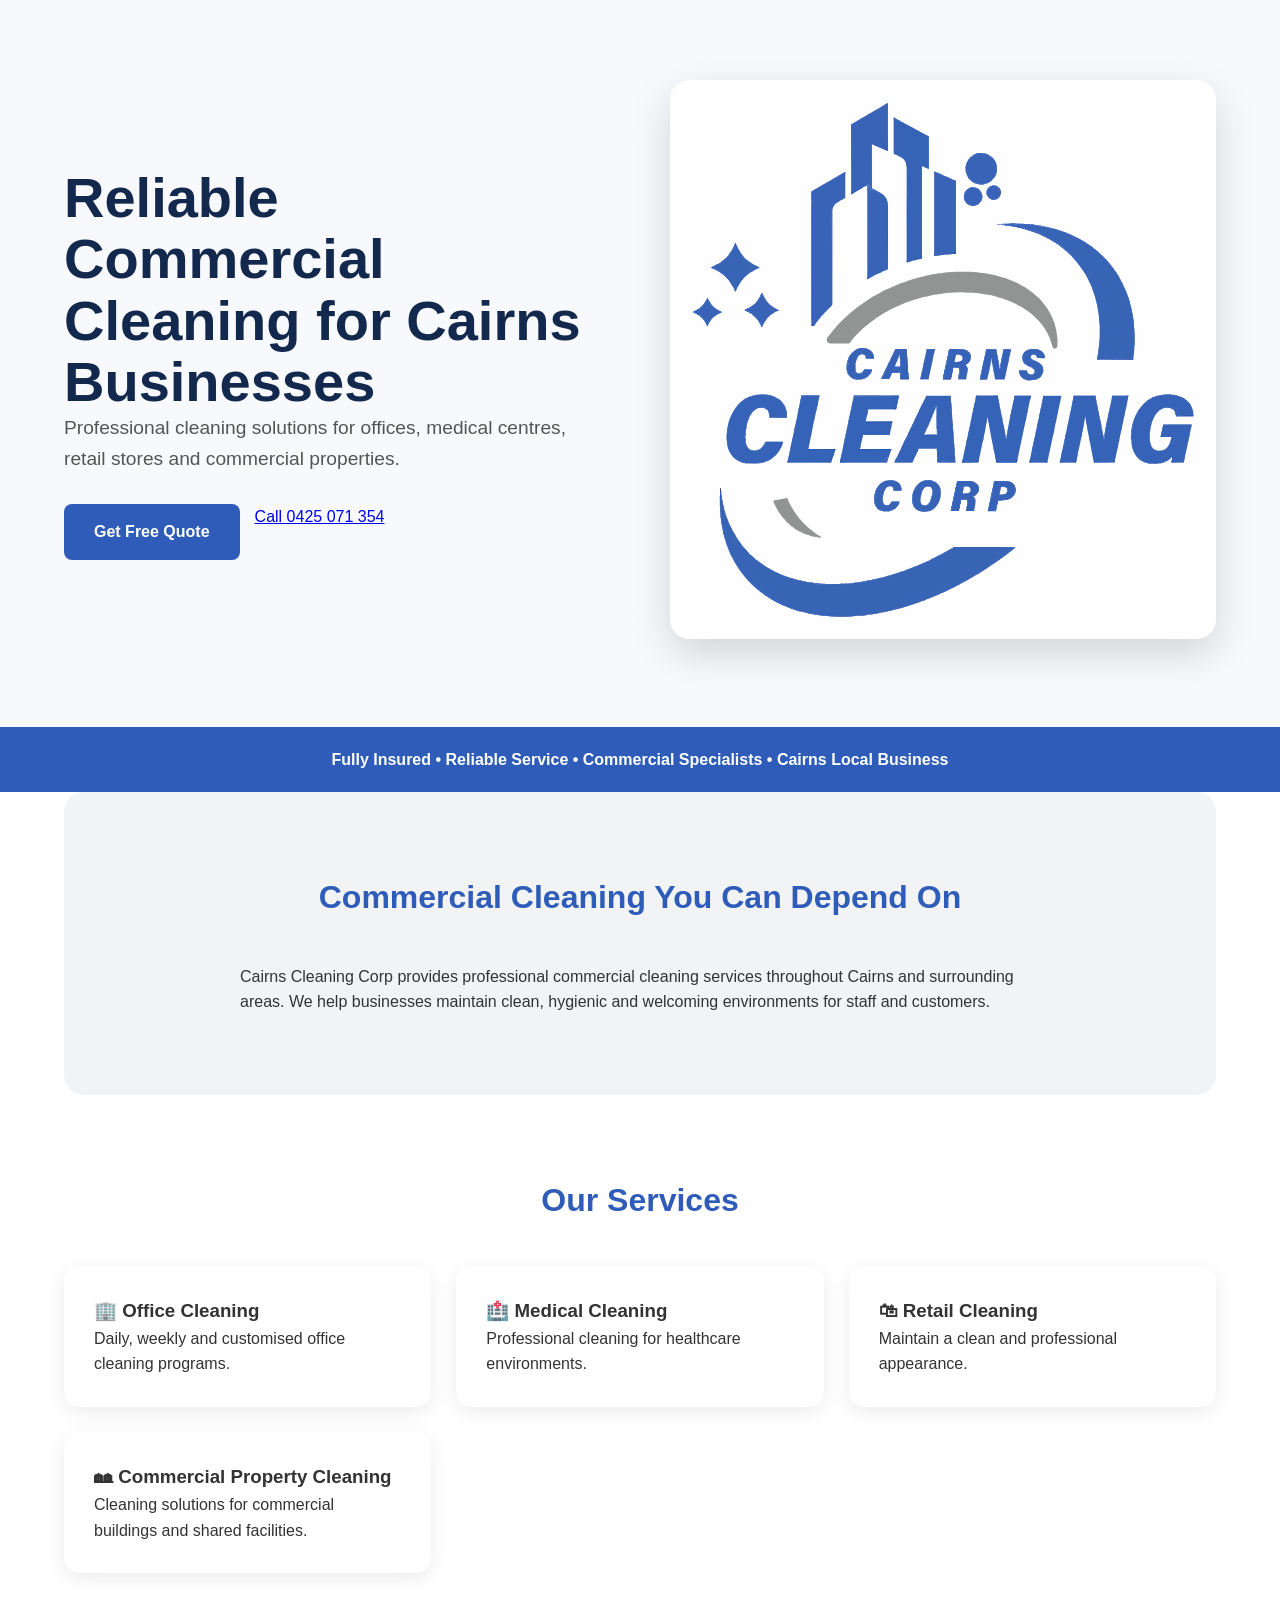
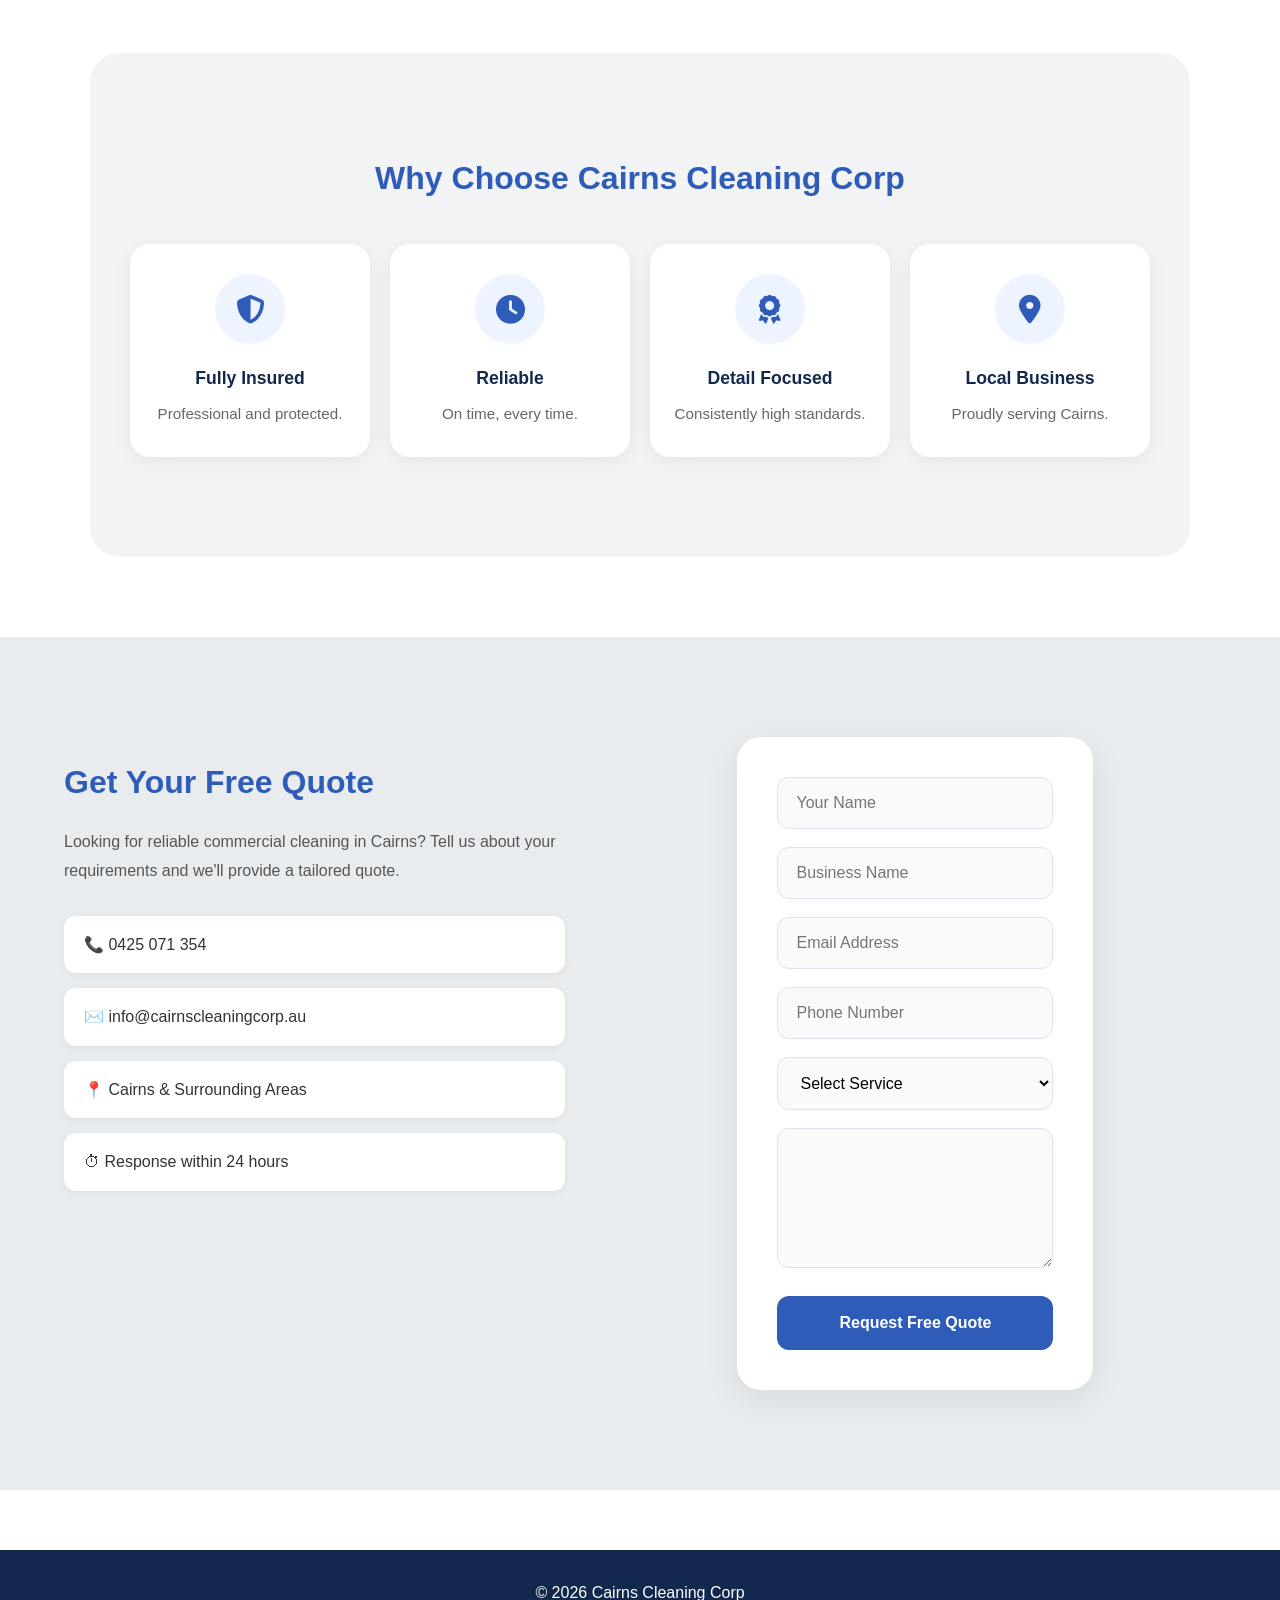
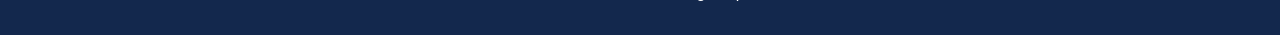
==== index.html @ dea1ae5d "Refactor hero section content and button classes Updated hero section text and button styles." ====
<!DOCTYPE html>
<html lang="en">
<head>
<meta charset="UTF-8">
<meta name="viewport" content="width=device-width, initial-scale=1.0">
<title>Cairns Cleaning Corp | Commercial Cleaning Cairns</title>
<meta name="description" content="Professional commercial cleaning services in Cairns and surrounding areas. Office cleaning, medical cleaning, retail cleaning and more.">
<link rel="stylesheet"
href="https://cdnjs.cloudflare.com/ajax/libs/font-awesome/6.5.2/css/all.min.css">
<link rel="stylesheet" href="css/style.css">
<a href="tel:0425071354" class="call-button">
📞 Call Now
</a>
</head>
<body>
<header>
<section class="hero">

    <div class="container hero-content">

        <div class="hero-text">

            <h1>
                Reliable Commercial Cleaning
                for Cairns Businesses
            </h1>

            <p>
                Professional cleaning solutions for offices,
                medical centres, retail stores and commercial properties.
            </p>

            <div class="hero-buttons">

                <a href="#quote" class="btn">
                    Get Free Quote
                </a>

                <a href="tel:0425071354" class="btn-secondary">
                    Call 0425 071 354
                </a>

            </div>

        </div>

        <div class="hero-image">
            <img src="images/logo.svg"
                 alt="Commercial Cleaning">
        </div>

    </div>
</section>

<section class="trust-bar">
    <div class="container">
        Fully Insured • Reliable Service • Commercial Specialists • Cairns Local Business
    </div>
</section>

<section id="about" class="container">
    <h2>Commercial Cleaning You Can Depend On</h2>

    <p>
        Cairns Cleaning Corp provides professional commercial cleaning
        services throughout Cairns and surrounding areas.
        We help businesses maintain clean, hygienic and welcoming
        environments for staff and customers.
    </p>
</section>

<section id="services" class="container">

    <h2>Our Services</h2>

    <div class="grid">

        <div class="card">
            <h3>🏢 Office Cleaning</h3>
            <p>Daily, weekly and customised office cleaning programs.</p>
        </div>

        <div class="card">
            <h3>🏥 Medical Cleaning</h3>
            <p>Professional cleaning for healthcare environments.</p>
        </div>

        <div class="card">
            <h3>🛍 Retail Cleaning</h3>
            <p>Maintain a clean and professional appearance.</p>
        </div>

        <div class="card">
           <h3>🏘 Commercial Property Cleaning</h3>
            <p>Cleaning solutions for commercial buildings and shared facilities.</p>
        </div>

    </div>

</section>

<section id="why-us" class="container">

    <h2>Why Choose Cairns Cleaning Corp</h2>

    <div class="trust-grid">

        <div class="trust-card">
            <div class="trust-icon">
    <i class="fa-solid fa-shield-halved"></i>
</div>
            <h3>Fully Insured</h3>
            <p>Professional and protected.</p>
        </div>

        <div class="trust-card">
            <div class="trust-icon">
    <i class="fa-solid fa-clock"></i>
</div>
            <h3>Reliable</h3>
            <p>On time, every time.</p>
        </div>

       <div class="trust-card">

    <div class="trust-icon">
        <i class="fa-solid fa-award"></i>
    </div>

    <h3>Detail Focused</h3>

    <p>Consistently high standards.</p>

</div>

        <div class="trust-card">
            <div class="trust-icon">
    <i class="fa-solid fa-location-dot"></i>
</div>
            <h3>Local Business</h3>
            <p>Proudly serving Cairns.</p>
        </div>

    </div>

</section>
    
 <section id="quote">

    <div class="container">

        <div class="quote-wrapper">

            <div class="quote-info">

                <h2>Get Your Free Quote</h2>

                <p>
                    Looking for reliable commercial cleaning in Cairns?
                    Tell us about your requirements and we'll provide a
                    tailored quote.
                </p>

                <div class="contact-item">
                    📞 0425 071 354
                </div>

                <div class="contact-item">
                    ✉️ info@cairnscleaningcorp.au
                </div>

                <div class="contact-item">
                    📍 Cairns & Surrounding Areas
                </div>

                <div class="contact-item">
                    ⏱ Response within 24 hours
                </div>

            </div>

            <form name="quote"
                  method="POST"
                  data-netlify="true">

                <input type="hidden"
                       name="form-name"
                       value="quote">

                <input type="text"
                       name="name"
                       placeholder="Your Name"
                       required>

                <input type="text"
                       name="business"
                       placeholder="Business Name">

                <input type="email"
                       name="email"
                       placeholder="Email Address"
                       required>

                <input type="tel"
                       name="phone"
                       placeholder="Phone Number">

                <select name="service">
                    <option>Select Service</option>
                    <option>Office Cleaning</option>
                    <option>Medical Centre Cleaning</option>
                    <option>Retail Cleaning</option>
                    <option>Commercial Property Cleaning</option>
                </select>

                <textarea
                    name="message"
                    placeholder="Tell us about your cleaning requirements">
                </textarea>

                <button type="submit">
                    Request Free Quote
                </button>

            </form>

        </div>

    </div>

</section>

<footer>
<p>© 2026 Cairns Cleaning Corp</p>
</footer>
<script src="js/main.js"></script>
</body>
</html>
---- css/style.css ----
*{
    margin:0;
    padding:0;
    box-sizing:border-box;
}

body{
    font-family: Arial, Helvetica, sans-serif;
    line-height:1.6;
    color:#333;
    background:#f7f9fc;
}

.container{
    width:90%;
    max-width:1200px;
    margin:auto;
}

header{
    background:#ffffff;
    box-shadow:0 2px 15px rgba(0,0,0,0.08);
    position:sticky;
    top:0;
    z-index:1000;
}

.nav{
    display:flex;
    justify-content:space-between;
    align-items:center;
    padding:15px 0;
}

.logo{
    display:flex;
    align-items:center;
    gap:15px;
}

.logo img{
    height:100px;
    width:auto;
}


.logo span{
    font-size:1.4rem;
    font-weight:700;
    color:#13284d;
}

nav a{
    text-decoration:none;
    color:#333;
    margin-left:25px;
    font-weight:600;
    transition:.3s;
}

nav a:hover{
    color:#2E5CB8;
}

.hero{
    background:#f7f9fc;
    padding:80px 0;
}


.hero h1{
    font-size:4rem;
    font-weight:800;
    line-height:1.1;
}


.hero p{
    font-size:1.2rem;
    max-width:700px;
    margin:auto;
    margin-bottom:30px;
}

.btn{
    display:inline-block;
    background:#2E5CB8;
    color:white;
    padding:15px 30px;
    border-radius:8px;
    text-decoration:none;
    font-weight:700;
    transition:.3s;
}

.btn:hover{
    transform:translateY(-2px);
}

section{
    padding:80px 0;
}

h2{
    text-align:center;
    margin-bottom:40px;
    color:#2E5CB8;
    font-size:2rem;
}

.grid{
    display:grid;
    grid-template-columns:repeat(auto-fit,minmax(280px,1fr));
    gap:25px;
}

.card{
    background:white;
    padding:30px;
    border-radius:15px;
    box-shadow:0 5px 20px rgba(0,0,0,.08);
    transition:.3s;
}

.card:hover{
    transform:translateY(-5px);
}

#about{
    background:#f1f3f5;
    padding:80px 40px;
    border-radius:20px;

}

#about p{
    max-width:800px;
    margin:auto;
}

form{
    background:white;
    max-width:800px;
    margin:0 auto;
    padding:50px;
    border-radius:24px;
    box-shadow:
    0 10px 30px rgba(0,0,0,.08),
    0 1px 3px rgba(0,0,0,.05);

    display:grid;
    gap:18px;
}
input,
select,
textarea{
    width:100%;
    padding:16px 18px;
    border:1px solid #dce3ea;
    border-radius:12px;
    background:#fafafa;
    font-size:16px;
    transition:.25s ease;
}

input:focus,
select:focus,
textarea:focus{
    outline:none;
    border-color:#2E5CB8;
    background:white;
    box-shadow:0 0 0 4px rgba(46,92,184,.12);
}

textarea{
    min-height:140px;
}

button{
    background:#2E5CB8;
    color:white;
    border:none;
    padding:18px;
    border-radius:12px;
    font-size:16px;
    font-weight:700;
    cursor:pointer;
    transition:.25s ease;
}

button:hover{
    transform:translateY(-2px);
    box-shadow:0 8px 20px rgba(46,92,184,.25);
}


#contact{
    text-align:center;
}

footer{
    background:#13284d;
    color:white;
    text-align:center;
    padding:30px;
    margin-top:60px;
}

.call-button{
    position:fixed;
    right:25px;
    bottom:25px;
    background:#2E5CB8;
    color:white;
    text-decoration:none;
    padding:16px 22px;
    border-radius:50px;
    font-weight:bold;
    box-shadow:0 5px 15px rgba(0,0,0,.25);
}

@media(max-width:768px){

.hero h1{
    font-size:2.2rem;
}

nav{
    display:none;
}

.logo img{
    height:65px;
}
}

.hero-content{
    display:grid;
    grid-template-columns:1fr 1fr;
    gap:60px;
    align-items:center;
}

.hero{
    background:#f7f9fc;
    padding:80px 0;
}

.hero h1{
    color:#13284d;
    font-size:3.5rem;
    line-height:1.1;
}

.hero p{
    color:#555;
}

.hero-buttons{
    display:flex;
    gap:15px;
    flex-wrap:wrap;
}

.secondary-btn{
    background:white;
    color:#2E5CB8;
    border:2px solid #2E5CB8;
}

.hero-image img{
    width:100%;
    border-radius:20px;
    box-shadow:0 15px 40px rgba(0,0,0,.15);
}

.trust-bar{
    background:#2E5CB8;
    color:white;
    text-align:center;
    padding:20px;
    font-weight:700;
}

@media(max-width:768px){

.hero-content{
    grid-template-columns:1fr;
}

.hero h1{
    font-size:2.3rem;
}

.hero{
    text-align:center;
}
    
}
#quote{
    background:#e9ecef;
    padding:100px 20px;
    margin-top:80px;
}

#why-us{
    background:#e9ecef;
    padding:80px 40px;
    border-radius:20px;
}

.quote-subtitle{
    text-align:center;
    max-width:650px;
    margin:0 auto 40px;
    color:#666;
    font-size:1.05rem;
}

#quote{
    background:#e9ecef;
    padding:100px 0;
}

.quote-wrapper{
    display:grid;
    grid-template-columns:1fr 1.2fr;
    gap:50px;
    align-items:start;
}

.quote-info{
    padding-top:20px;
}

.quote-info h2{
    text-align:left;
    margin-bottom:20px;
}

.quote-info p{
    margin-bottom:30px;
    color:#555;
    line-height:1.8;
}

.contact-item{
    background:white;
    padding:16px 20px;
    border-radius:12px;
    margin-bottom:15px;
    box-shadow:0 2px 8px rgba(0,0,0,.05);
}

#quote form{
    background:white;
    padding:40px;
    border-radius:24px;
    box-shadow:0 10px 35px rgba(0,0,0,.08);
}

#quote button{
    margin-top:10px;
}

@media(max-width:768px){

.quote-wrapper{
    grid-template-columns:1fr;
}

.quote-info h2{
    text-align:center;
}

.quote-info{
    text-align:center;
}
}

#why-us .grid{
    display:grid;
    grid-template-columns:repeat(4, 1fr);
    gap:20px;
}
#why-us .card{
    padding:25px 20px;
    text-align:center;
}
@media(max-width:768px){

#why-us .grid{
    grid-template-columns:1fr;
}

}
#why-us{
    max-width:1100px;
    margin:0 auto;
}
.trust-grid{
    display:grid;
    grid-template-columns:repeat(4,1fr);
    gap:20px;
    margin-top:40px;
}

.trust-card{
    background:white;
    border-radius:20px;
    padding:30px 20px;
    text-align:center;

    box-shadow:
    0 4px 20px rgba(0,0,0,.06);

    transition:.25s ease;
}

.trust-card:hover{
    transform:translateY(-5px);
}

.trust-icon{
    font-size:2rem;
    color:#2E5CB8;
    margin-bottom:15px;
}


.trust-card h3{
    color:#13284d;
    margin-bottom:10px;
    font-size:1.1rem;
}

.trust-card p{
    color:#666;
    font-size:.95rem;
}

@media(max-width:768px){

.trust-grid{
    grid-template-columns:1fr 1fr;
}

}

@media(max-width:500px){

.trust-grid{
    grid-template-columns:1fr;
}

}
#why-us{
    background:#f1f3f5;
    padding:100px 40px;
    border-radius:30px;
}
.trust-icon{
    width:70px;
    height:70px;

    margin:0 auto 20px;

    display:flex;
    align-items:center;
    justify-content:center;

    border-radius:50%;

    background:#eef4ff;
    color:#2E5CB8;

    font-size:1.8rem;
}

.fa-check-double{
    font-size:1.6rem;
}
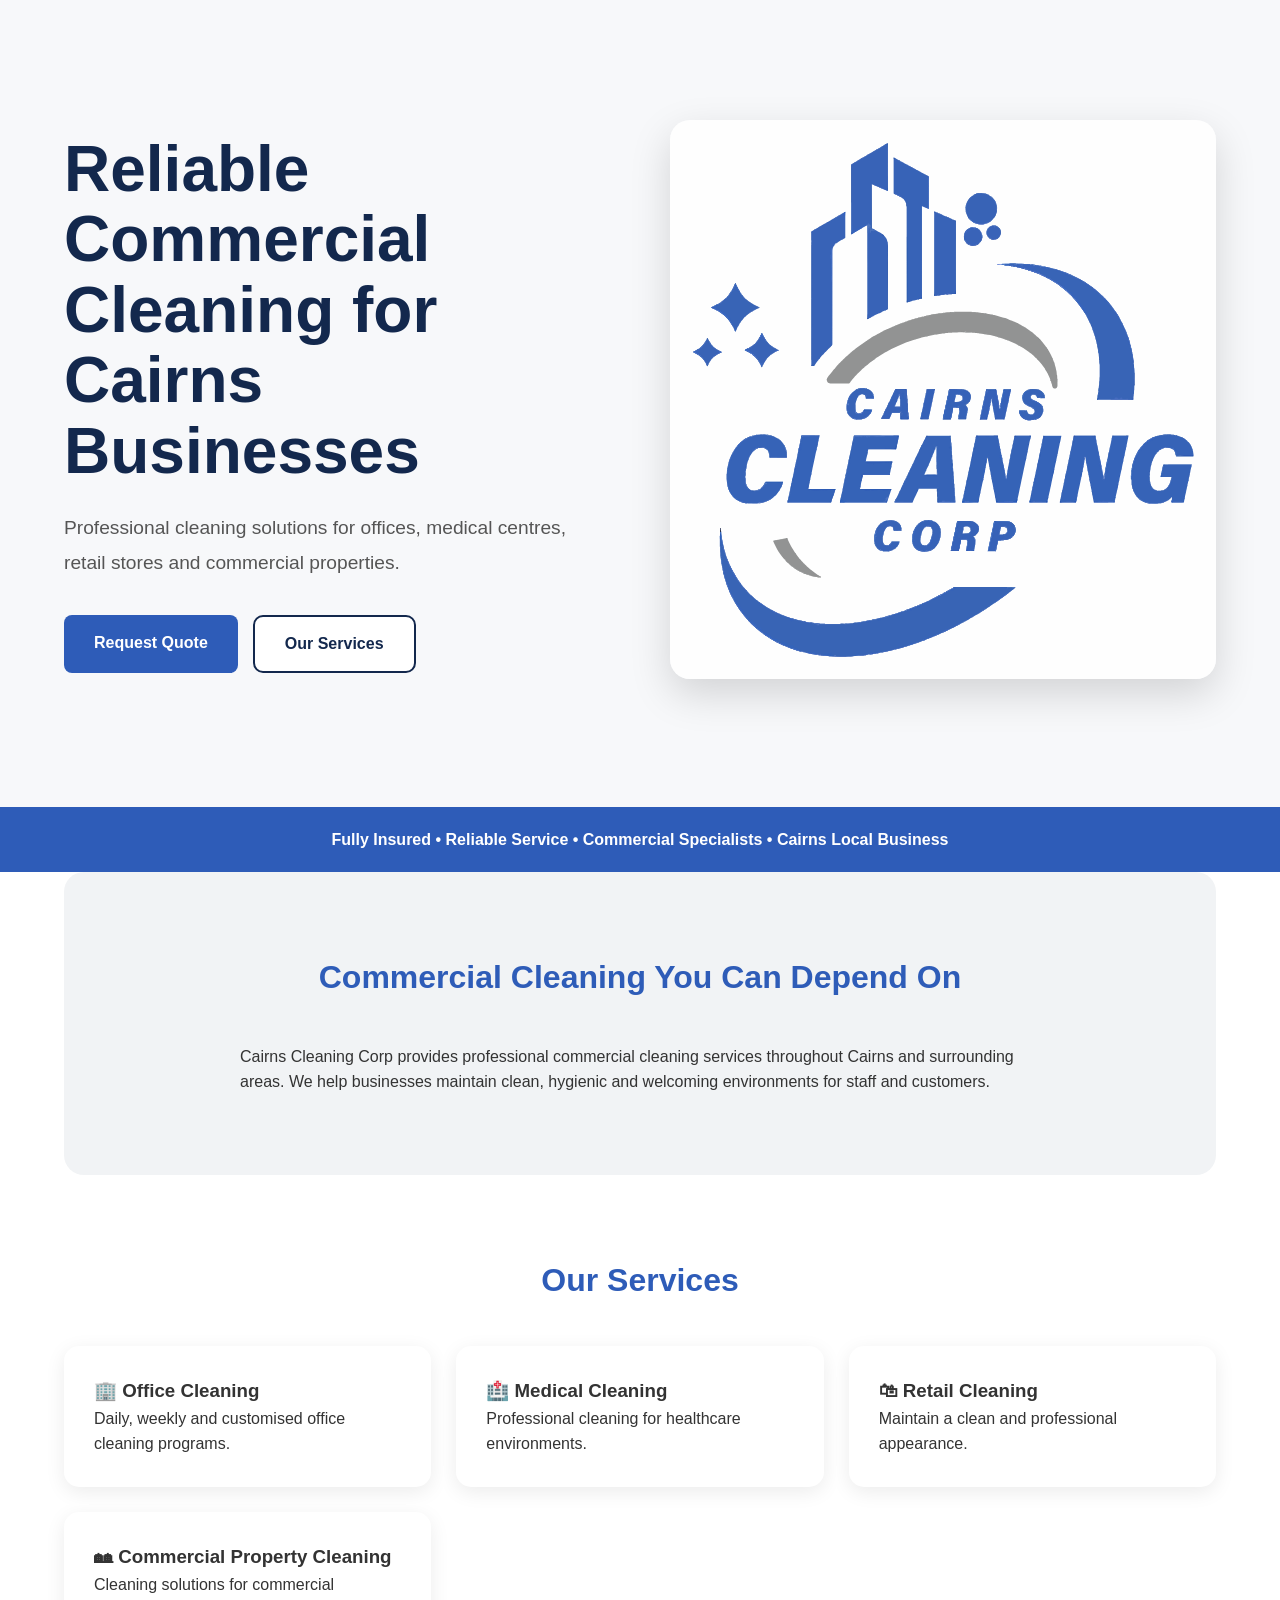
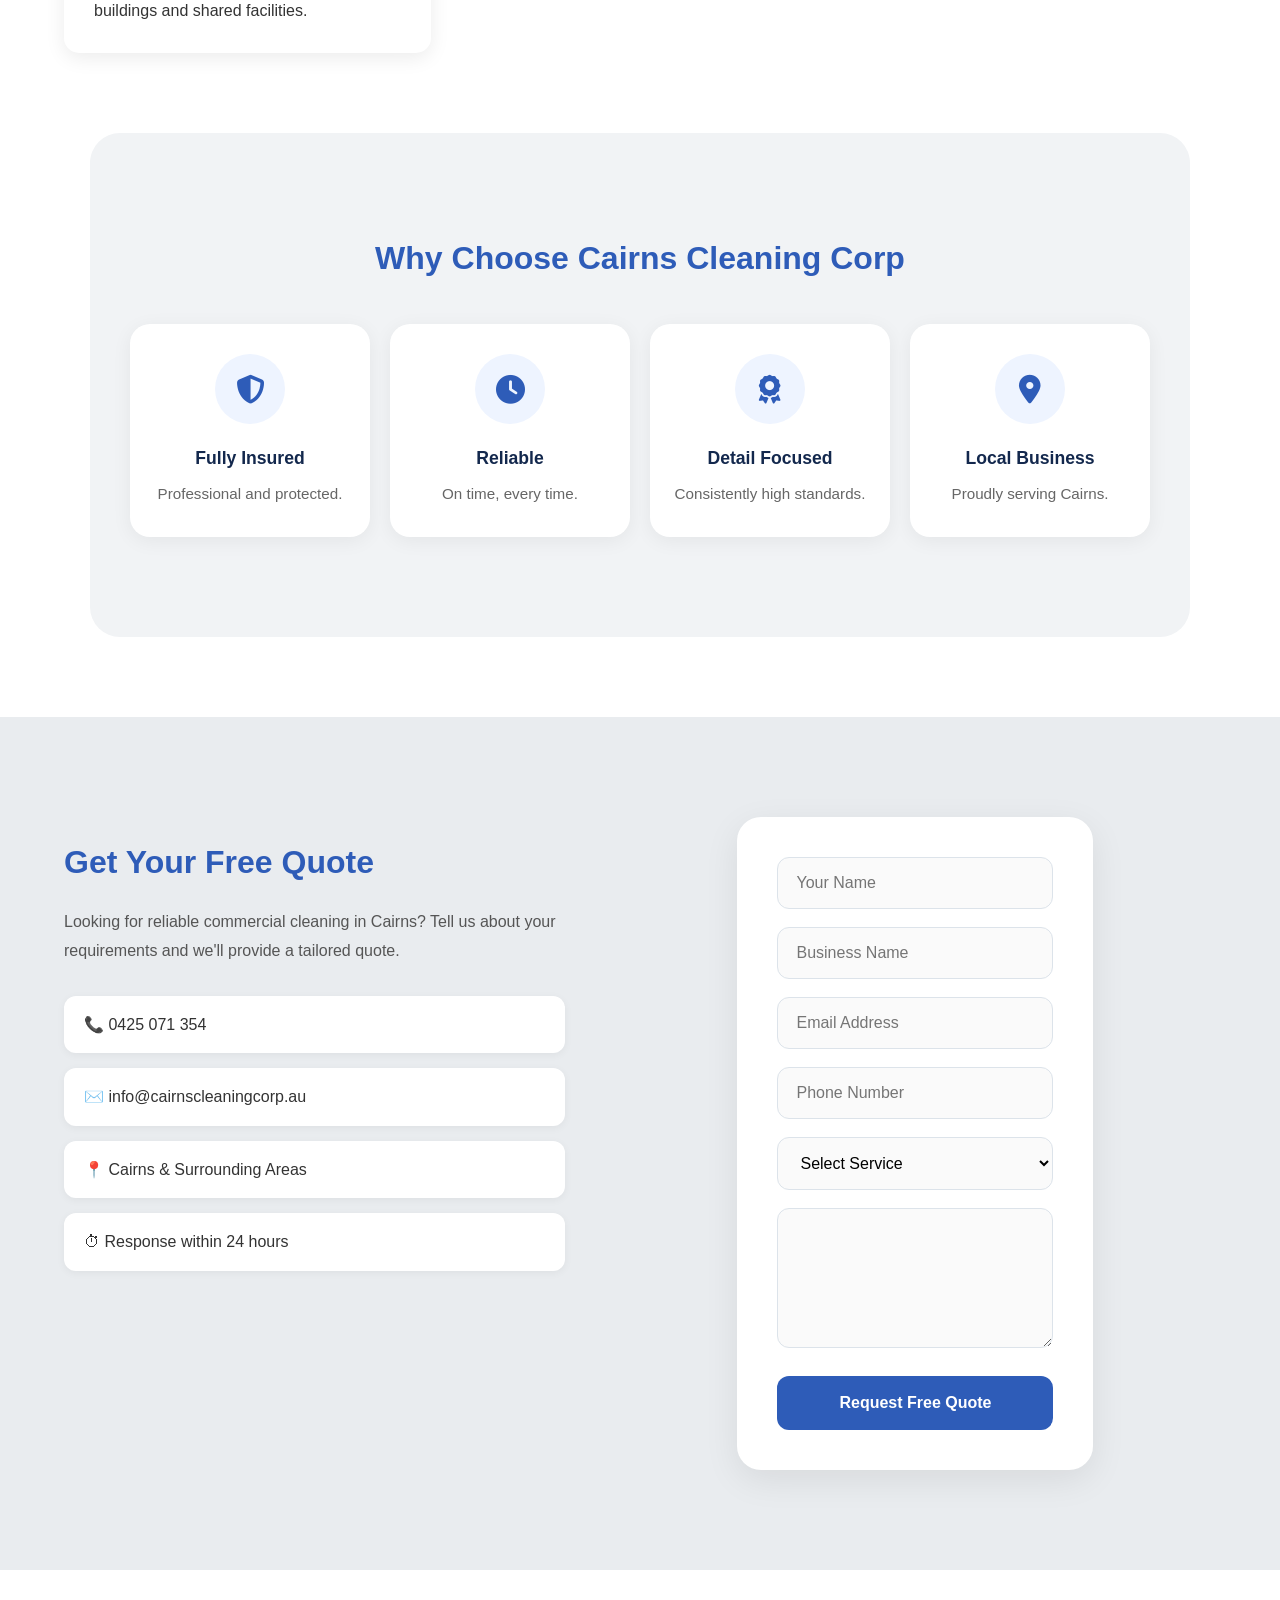
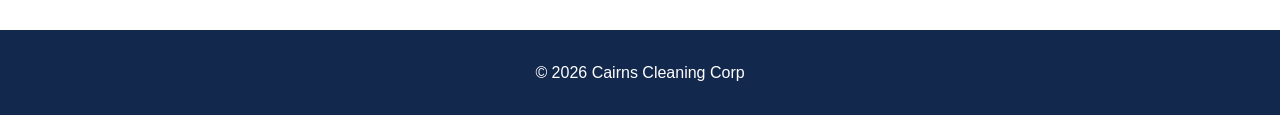
==== commit 77309cc4: "Update button text and links in index.html" ====
--- a/index.html
+++ b/index.html
@@ -33,13 +33,12 @@
             <div class="hero-buttons">
 
                 <a href="#quote" class="btn">
-                    Get Free Quote
-                </a>
-
-                <a href="tel:0425071354" class="btn-secondary">
-                    Call 0425 071 354
-                </a>
-
+    Request Quote
+</a>
+
+<a href="#services" class="btn-secondary">
+    Our Services
+</a>
             </div>
 
         </div>
--- a/css/style.css
+++ b/css/style.css
@@ -480,3 +480,74 @@
 .fa-check-double{
     font-size:1.6rem;
 }
+.hero{
+    background:#f7f8fa;
+    padding:120px 0;
+}
+
+.hero-content{
+    max-width:1200px;
+    margin:auto;
+}
+
+.hero-text{
+    max-width:700px;
+}
+
+.hero h1{
+    font-size:4rem;
+    line-height:1.1;
+    font-weight:800;
+    color:#13284d;
+    margin-bottom:25px;
+}
+
+.hero p{
+    font-size:1.2rem;
+    color:#555;
+    line-height:1.8;
+    margin-bottom:35px;
+}
+
+.hero-buttons{
+    display:flex;
+    gap:15px;
+    flex-wrap:wrap;
+}
+.btn-secondary{
+    background:white;
+    color:#13284d;
+    border:2px solid #13284d;
+
+    padding:14px 30px;
+    border-radius:10px;
+
+    text-decoration:none;
+    font-weight:600;
+
+    transition:.3s;
+}
+
+.btn-secondary:hover{
+    background:#13284d;
+    color:white;
+}
+@media(max-width:768px){
+
+.hero{
+    padding:80px 0;
+}
+
+.hero h1{
+    font-size:2.5rem;
+}
+
+.hero-buttons{
+    flex-direction:column;
+}
+
+.hero-buttons a{
+    text-align:center;
+}
+
+}
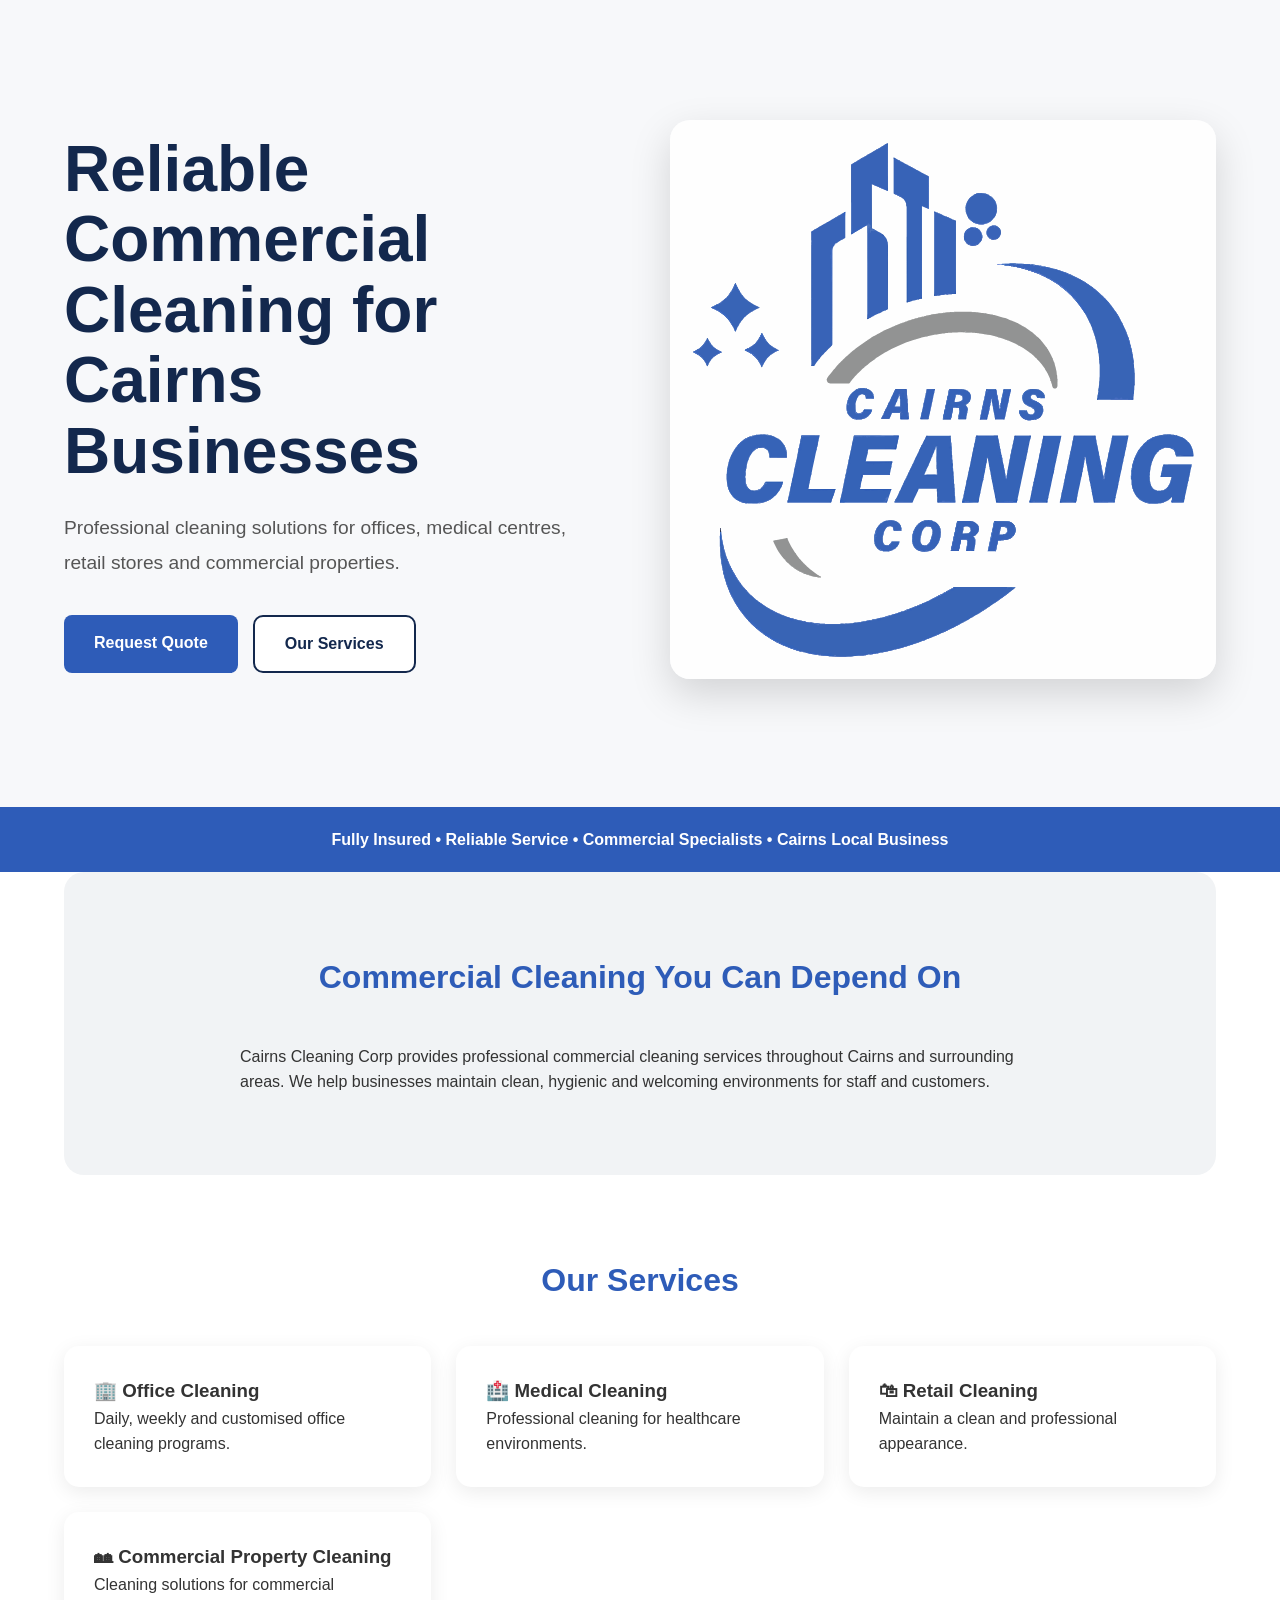
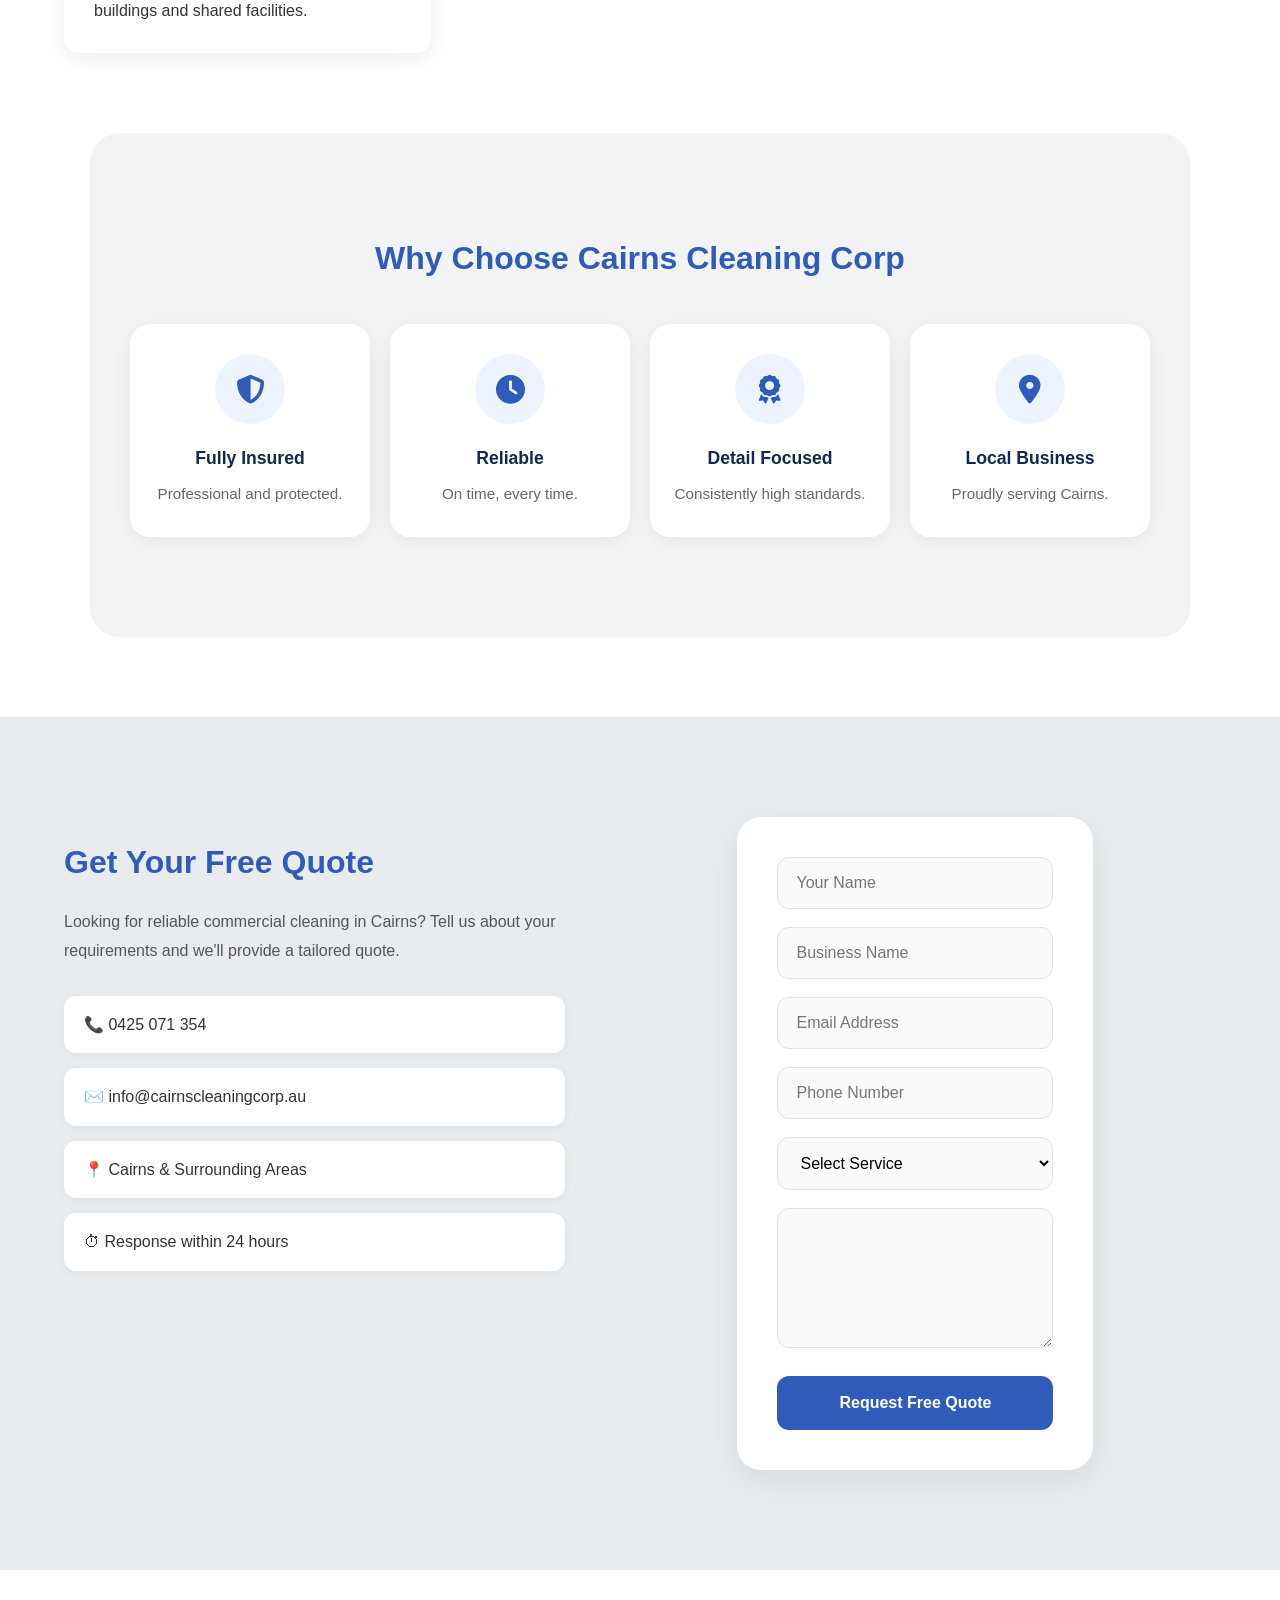
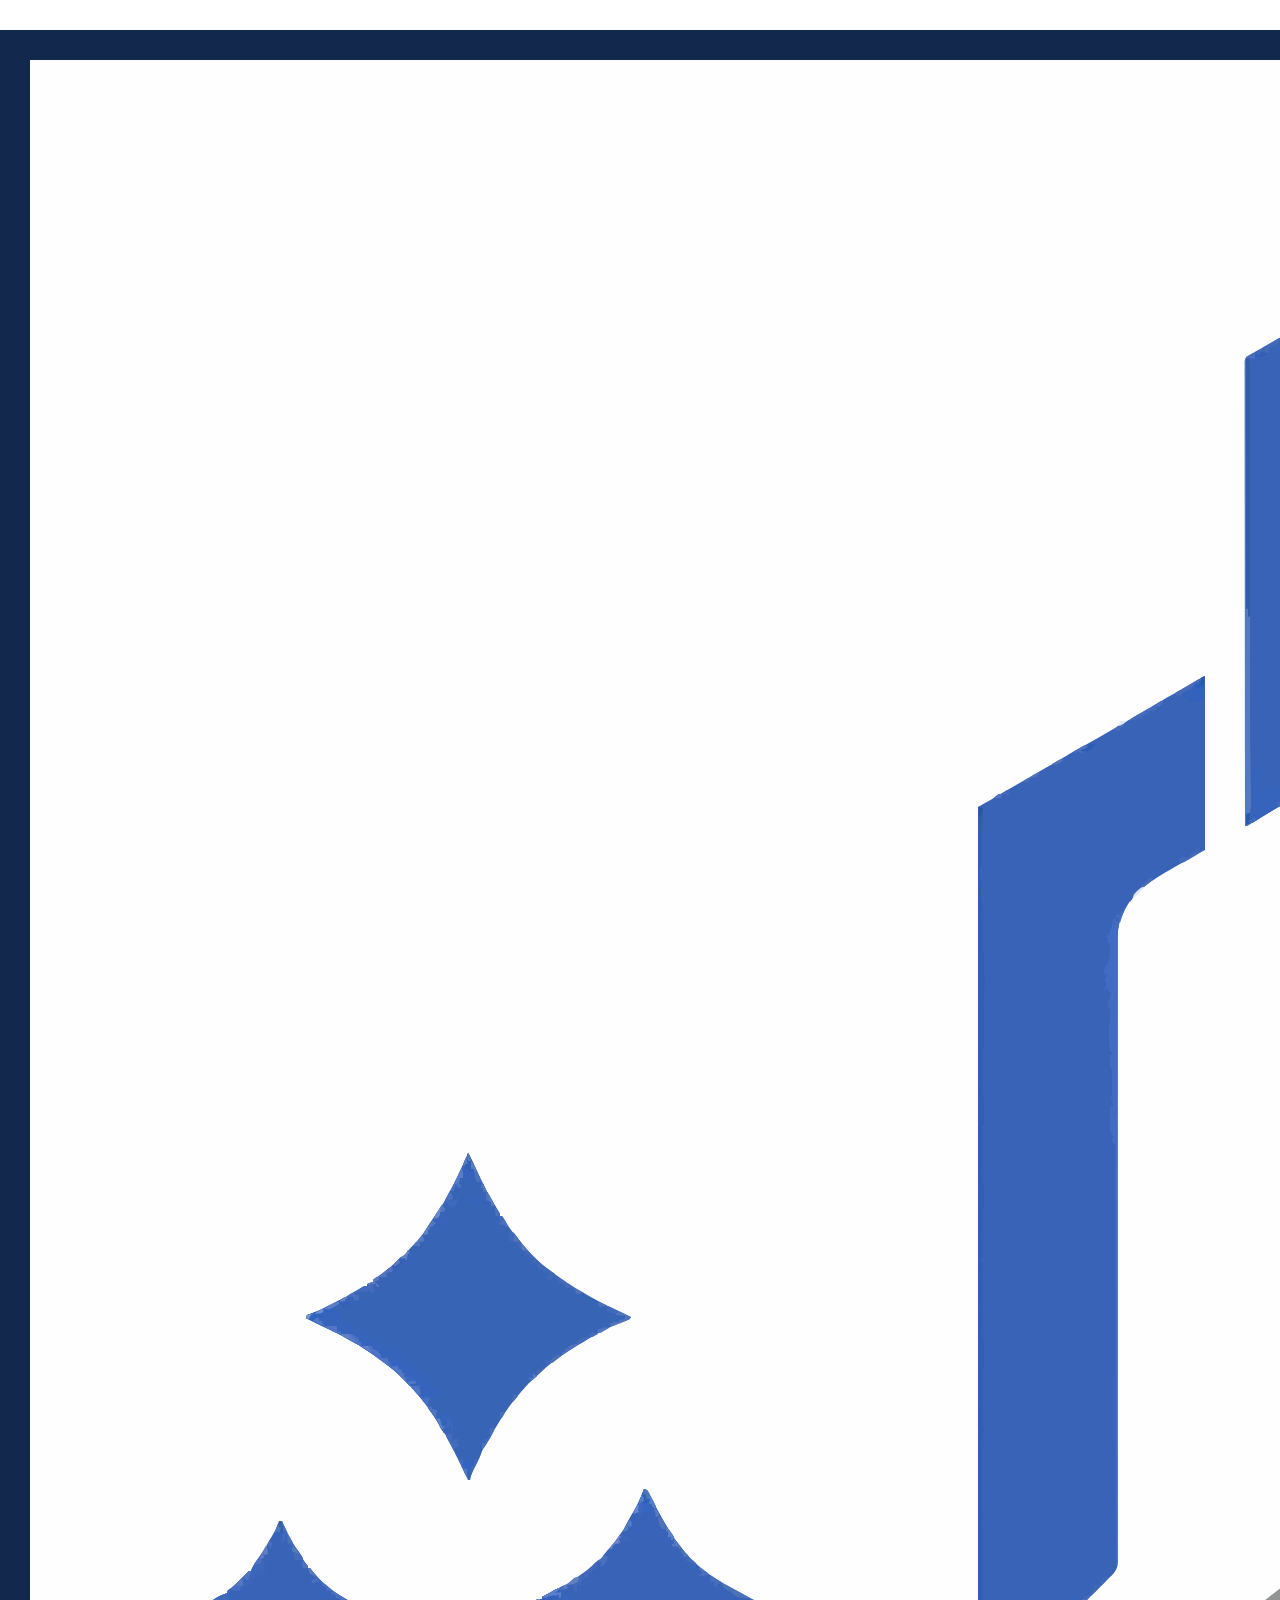
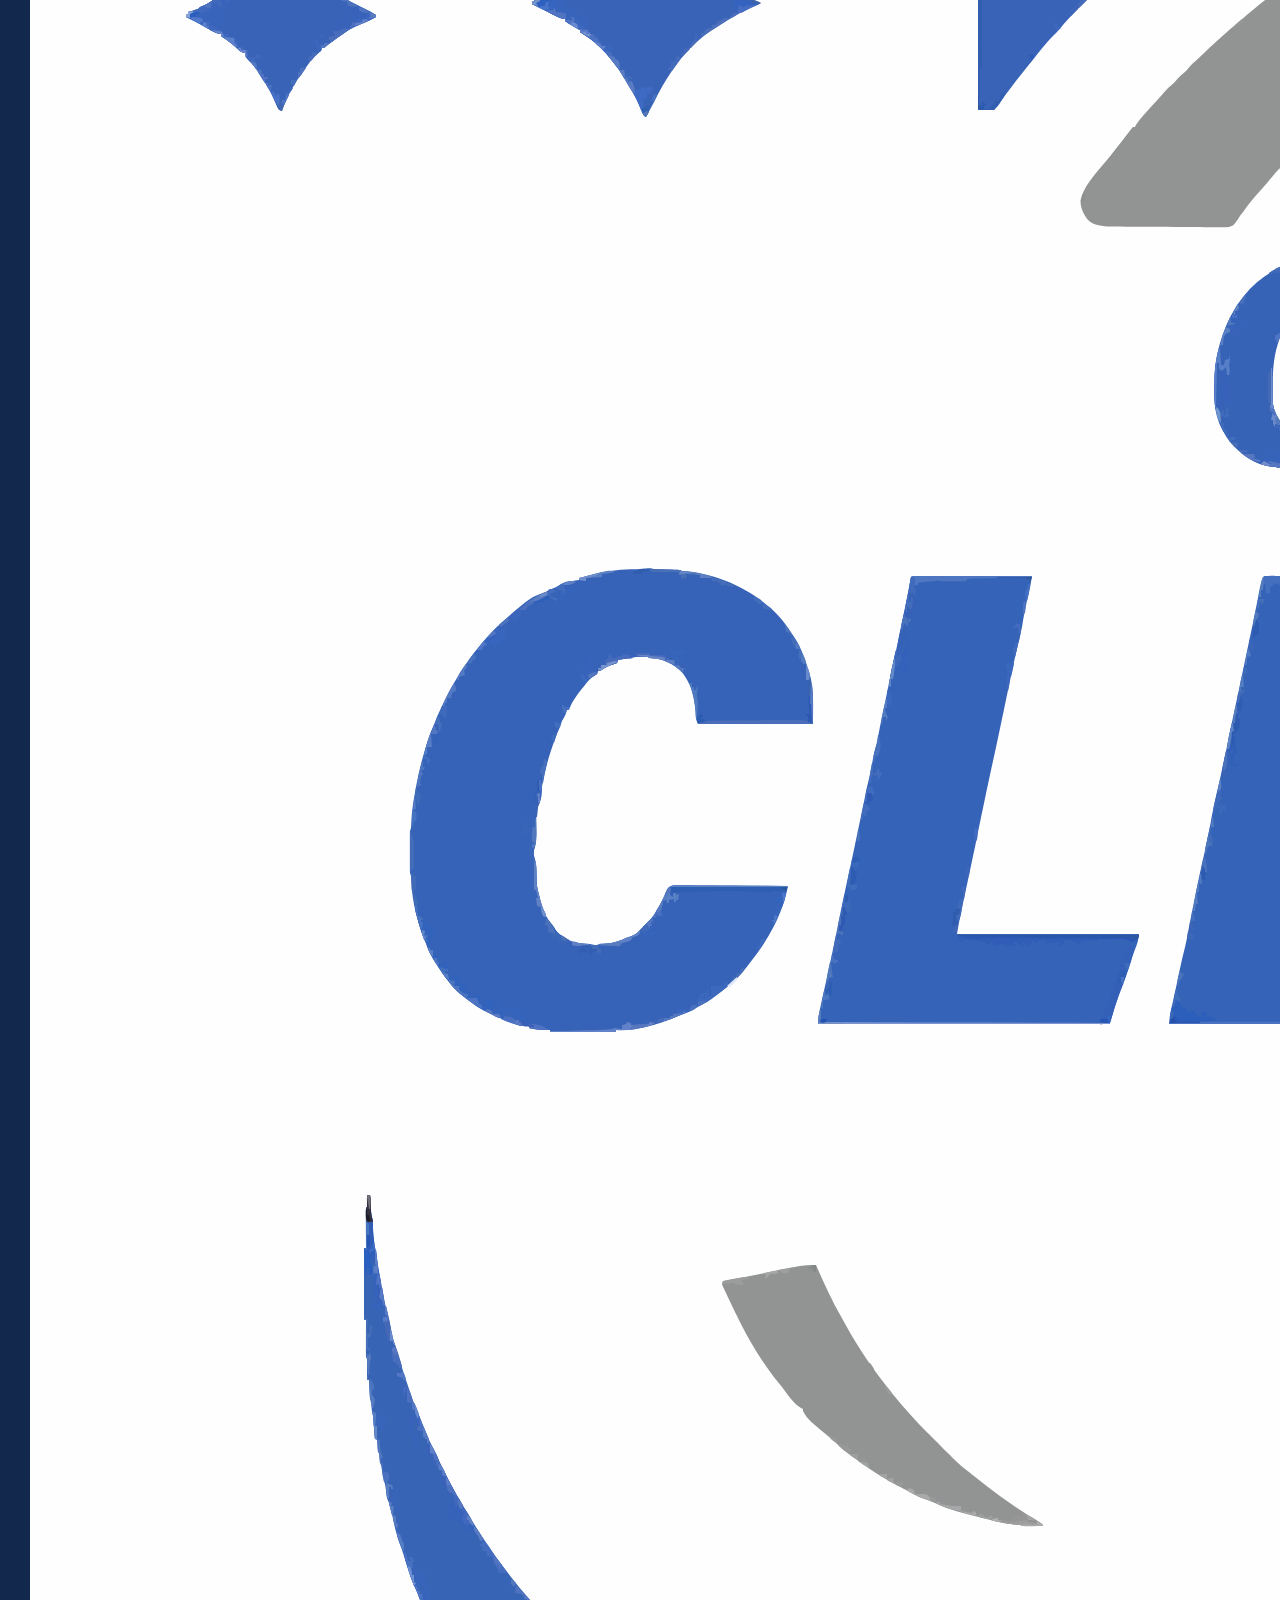
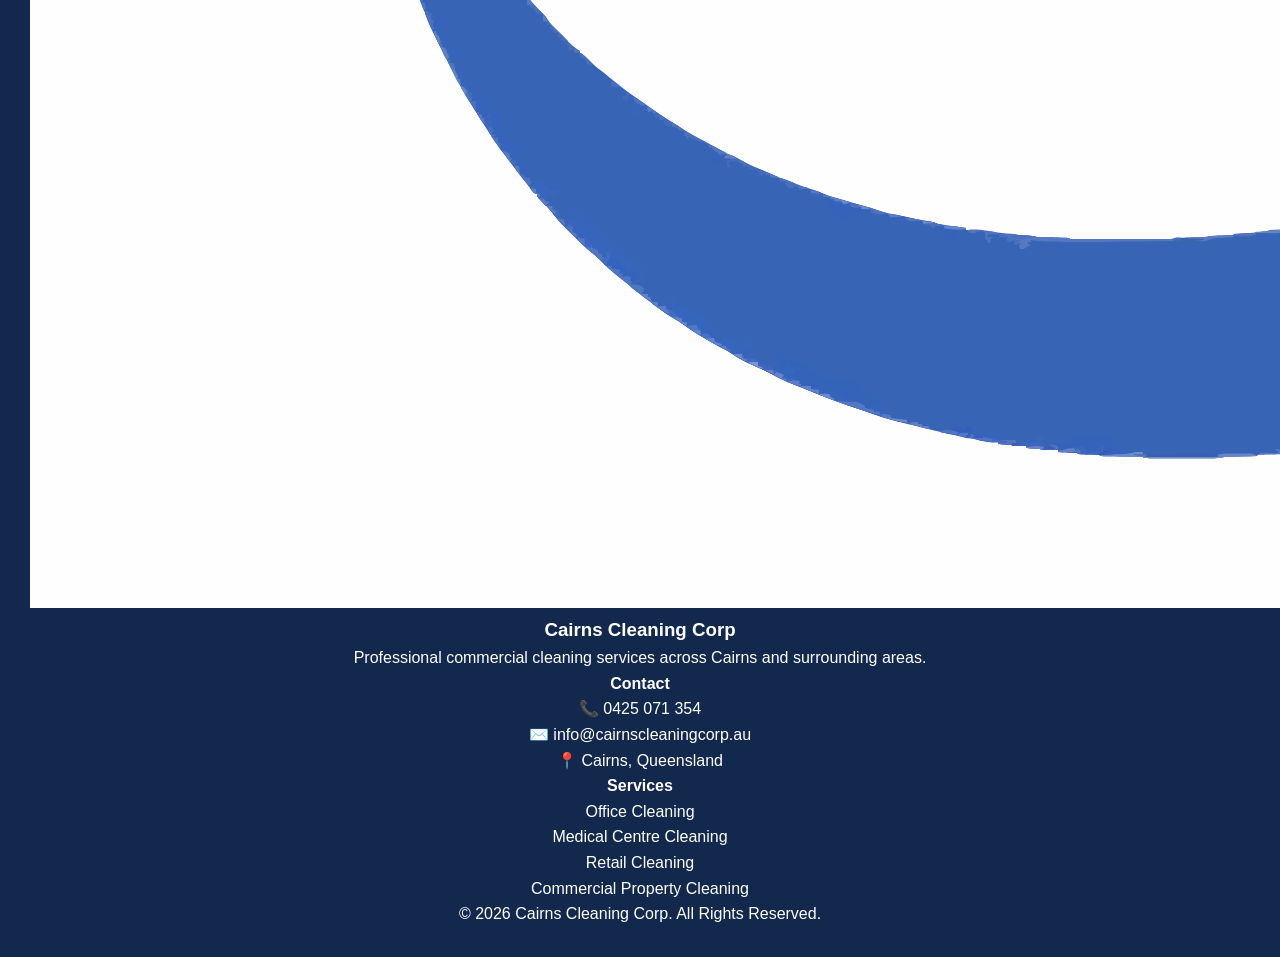
==== commit b205864e: "Enhance footer with branding and contact information" ====
--- a/index.html
+++ b/index.html
@@ -230,8 +230,58 @@
 </section>
 
 <footer>
-<p>© 2026 Cairns Cleaning Corp</p>
+
+    <div class="footer-container">
+
+        <div class="footer-brand">
+
+            <img src="images/logo.svg" alt="Cairns Cleaning Corp">
+
+            <h3>Cairns Cleaning Corp</h3>
+
+            <p>
+                Professional commercial cleaning services
+                across Cairns and surrounding areas.
+            </p>
+
+        </div>
+
+        <div class="footer-contact">
+
+            <h4>Contact</h4>
+
+            <p>📞 0425 071 354</p>
+
+            <p>✉️ info@cairnscleaningcorp.au</p>
+
+            <p>📍 Cairns, Queensland</p>
+
+        </div>
+
+        <div class="footer-services">
+
+            <h4>Services</h4>
+
+            <p>Office Cleaning</p>
+
+            <p>Medical Centre Cleaning</p>
+
+            <p>Retail Cleaning</p>
+
+            <p>Commercial Property Cleaning</p>
+
+        </div>
+
+    </div>
+
+    <div class="footer-bottom">
+
+        © 2026 Cairns Cleaning Corp. All Rights Reserved.
+
+    </div>
+
 </footer>
+    
 <script src="js/main.js"></script>
 </body>
 </html>
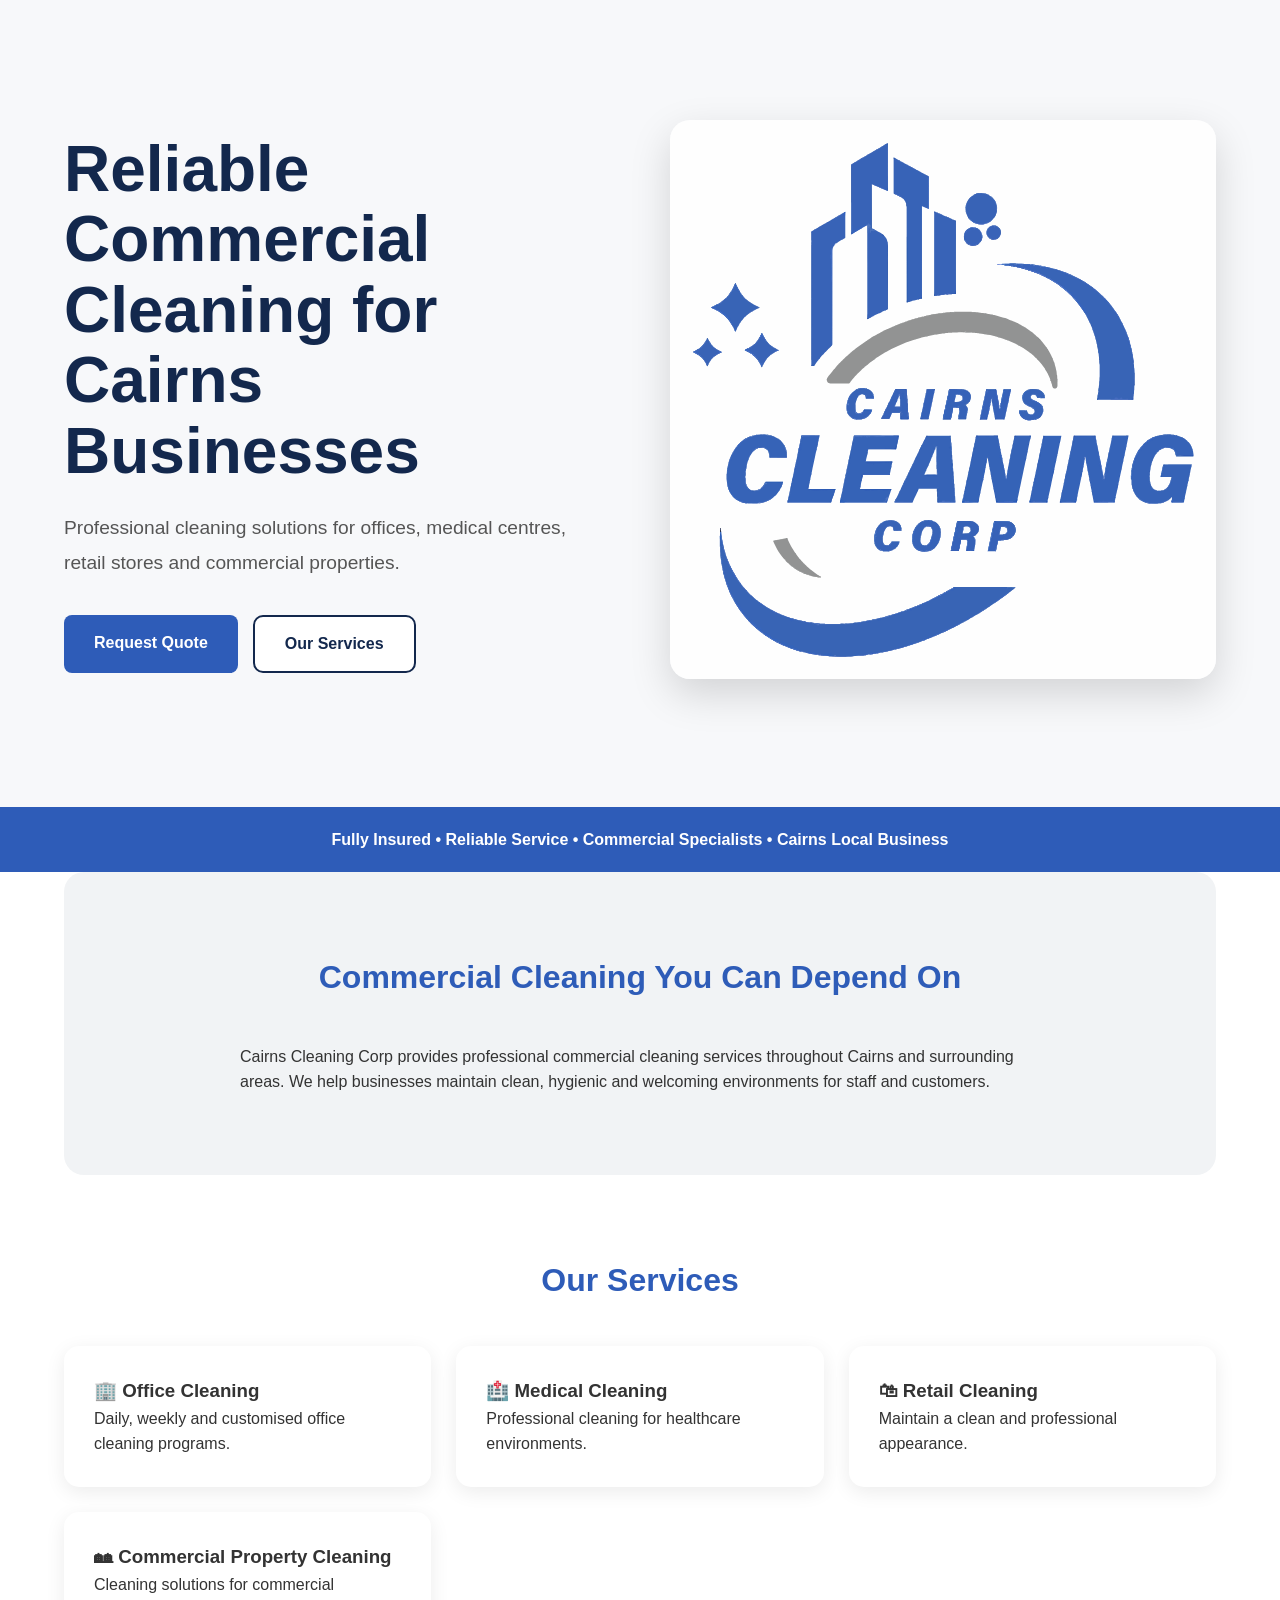
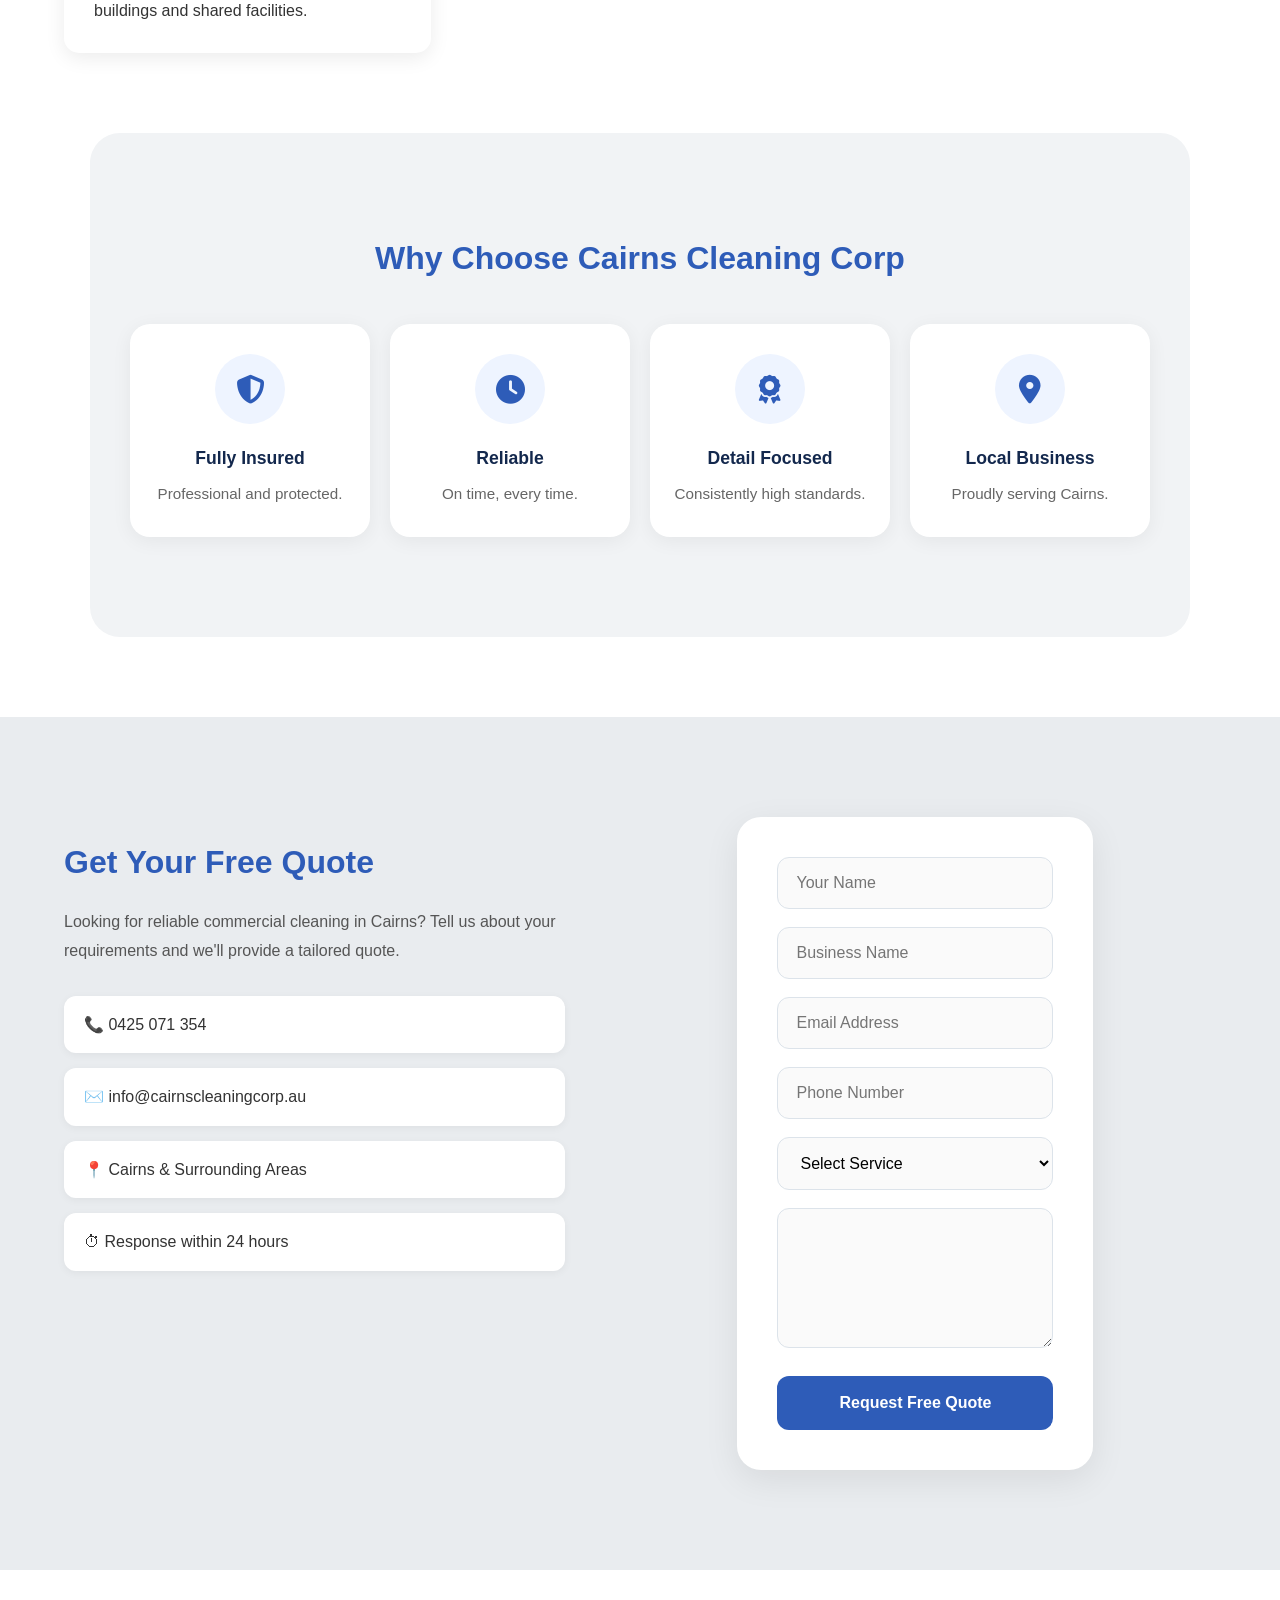
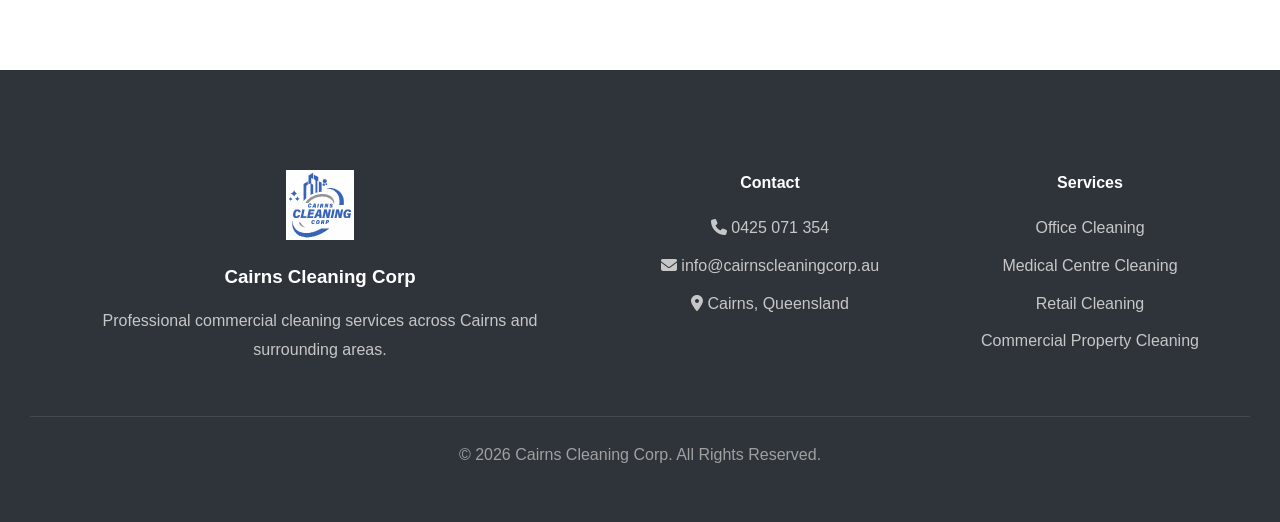
==== commit be7d2b43: "Enhance footer contact details with icons Updated contact information in the footer with icons." ====
--- a/index.html
+++ b/index.html
@@ -250,12 +250,21 @@
 
             <h4>Contact</h4>
 
-            <p>📞 0425 071 354</p>
-
-            <p>✉️ info@cairnscleaningcorp.au</p>
-
-            <p>📍 Cairns, Queensland</p>
-
+           <p>
+    <i class="fa-solid fa-phone"></i>
+    0425 071 354
+</p>
+
+<p>
+    <i class="fa-solid fa-envelope"></i>
+    info@cairnscleaningcorp.au
+</p>
+
+<p>
+    <i class="fa-solid fa-location-dot"></i>
+    Cairns, Queensland
+</p>
+            
         </div>
 
         <div class="footer-services">
--- a/css/style.css
+++ b/css/style.css
@@ -551,3 +551,68 @@
 }
 
 }
+
+footer{
+    background:#2f343b;
+    color:white;
+    margin-top:100px;
+}
+
+.footer-container{
+    max-width:1200px;
+    margin:auto;
+
+    display:grid;
+    grid-template-columns:2fr 1fr 1fr;
+    gap:60px;
+
+    padding:70px 20px 50px;
+}
+
+.footer-brand img{
+    height:70px;
+    margin-bottom:15px;
+}
+
+.footer-brand h3{
+    margin-bottom:15px;
+    color:white;
+}
+
+.footer-brand p{
+    color:#c7c7c7;
+    line-height:1.8;
+}
+
+.footer-contact h4,
+.footer-services h4{
+    margin-bottom:20px;
+    color:white;
+}
+
+.footer-contact p,
+.footer-services p{
+    color:#c7c7c7;
+    margin-bottom:12px;
+}
+
+.footer-bottom{
+    border-top:1px solid rgba(255,255,255,.1);
+    text-align:center;
+    padding:25px;
+    color:#a0a0a0;
+}
+
+@media(max-width:768px){
+
+.footer-container{
+    grid-template-columns:1fr;
+    text-align:center;
+}
+
+.footer-brand img{
+    margin:auto auto 15px;
+}
+
+}
+
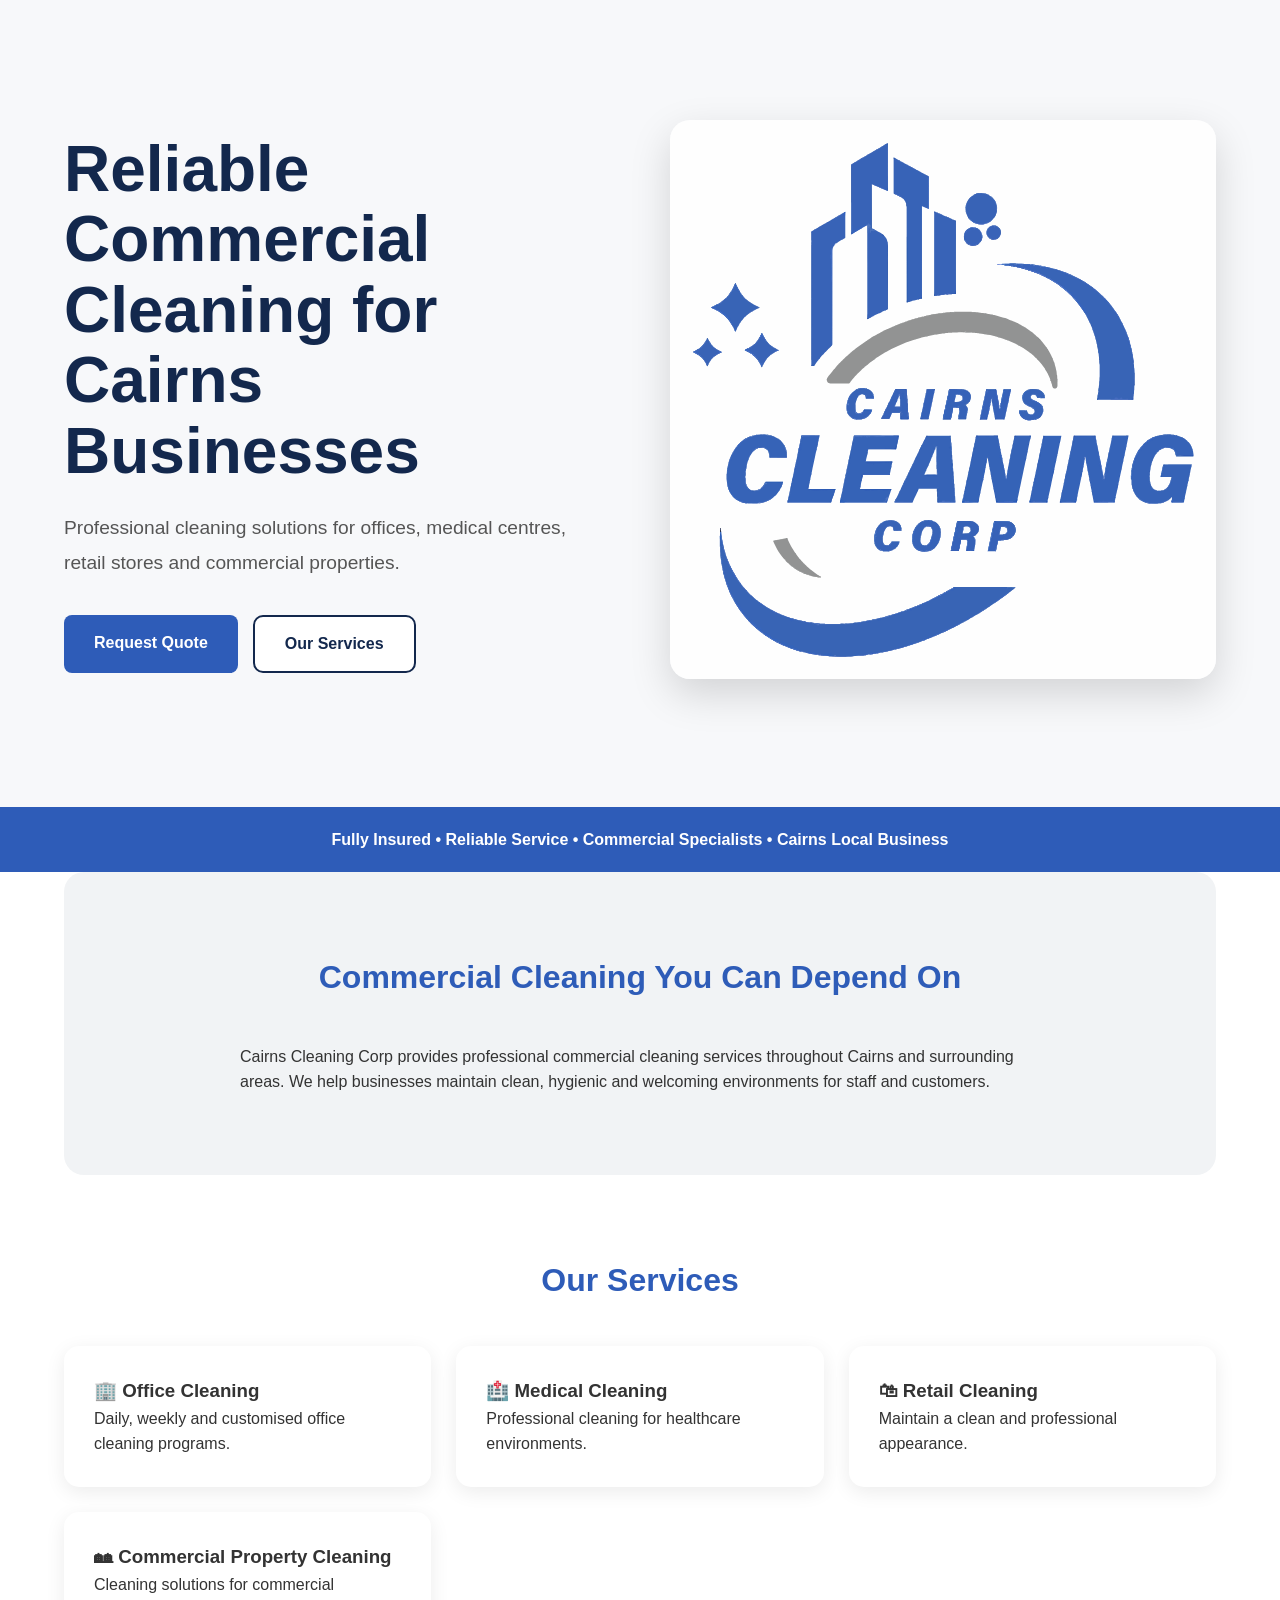
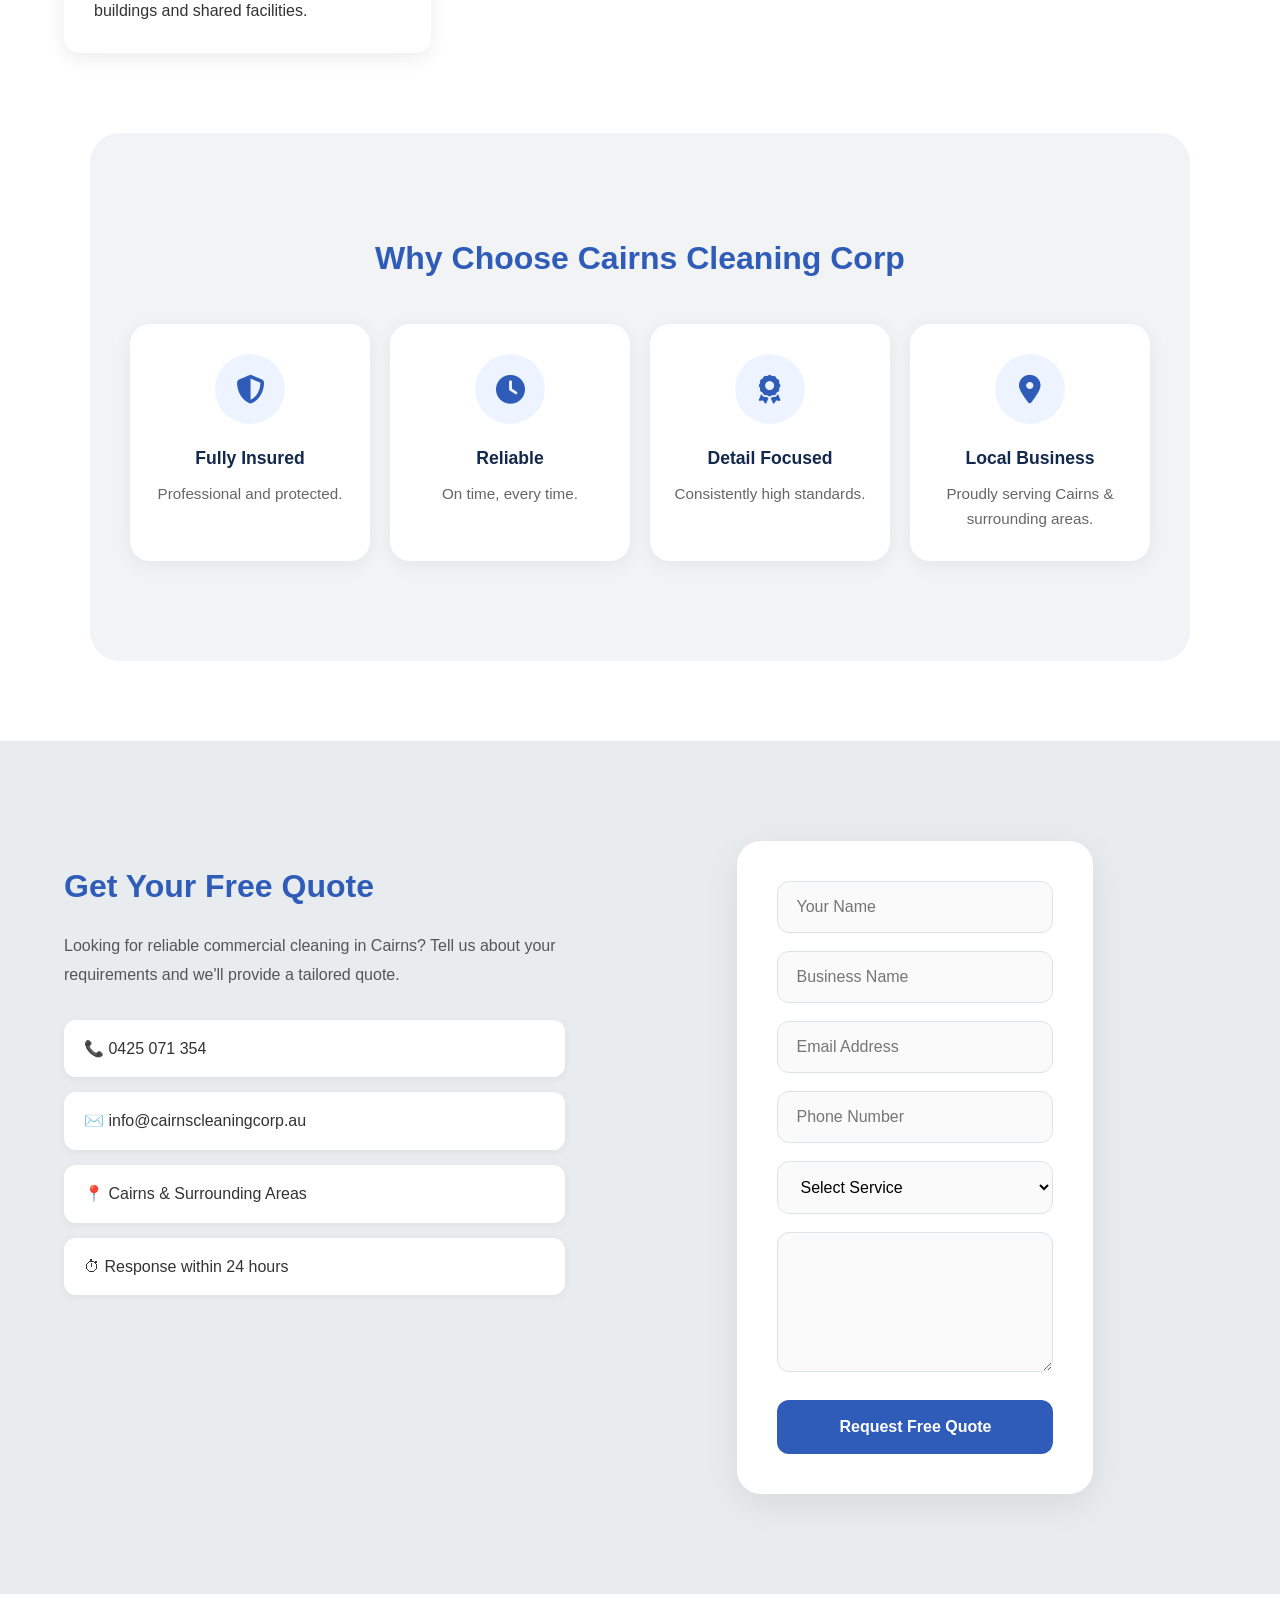
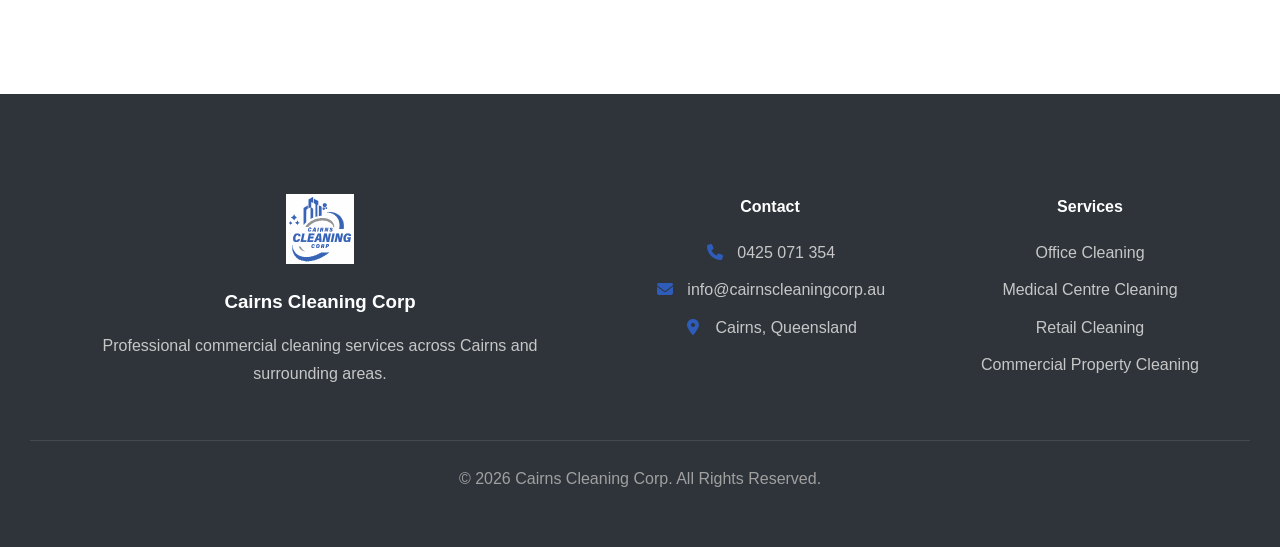
==== commit cc13a7da: "Modify trust card description for local business Updated trust card to include surrounding areas in " ====
--- a/index.html
+++ b/index.html
@@ -132,15 +132,18 @@
 
 </div>
 
-        <div class="trust-card">
-            <div class="trust-icon">
-    <i class="fa-solid fa-location-dot"></i>
-</div>
-            <h3>Local Business</h3>
-            <p>Proudly serving Cairns.</p>
-        </div>
-
-    </div>
+       <div class="trust-card">
+
+    <div class="trust-icon">
+        <i class="fa-solid fa-location-dot"></i>
+    </div>
+
+    <h3>Local Business</h3>
+
+    <p>Proudly serving Cairns & surrounding areas.</p>
+
+</div>
+        
 
 </section>
     
--- a/css/style.css
+++ b/css/style.css
@@ -615,4 +615,9 @@
 }
 
 }
-
+.footer-contact i{
+    color:#2E5CB8;
+    width:20px;
+    margin-right:8px;
+}
+
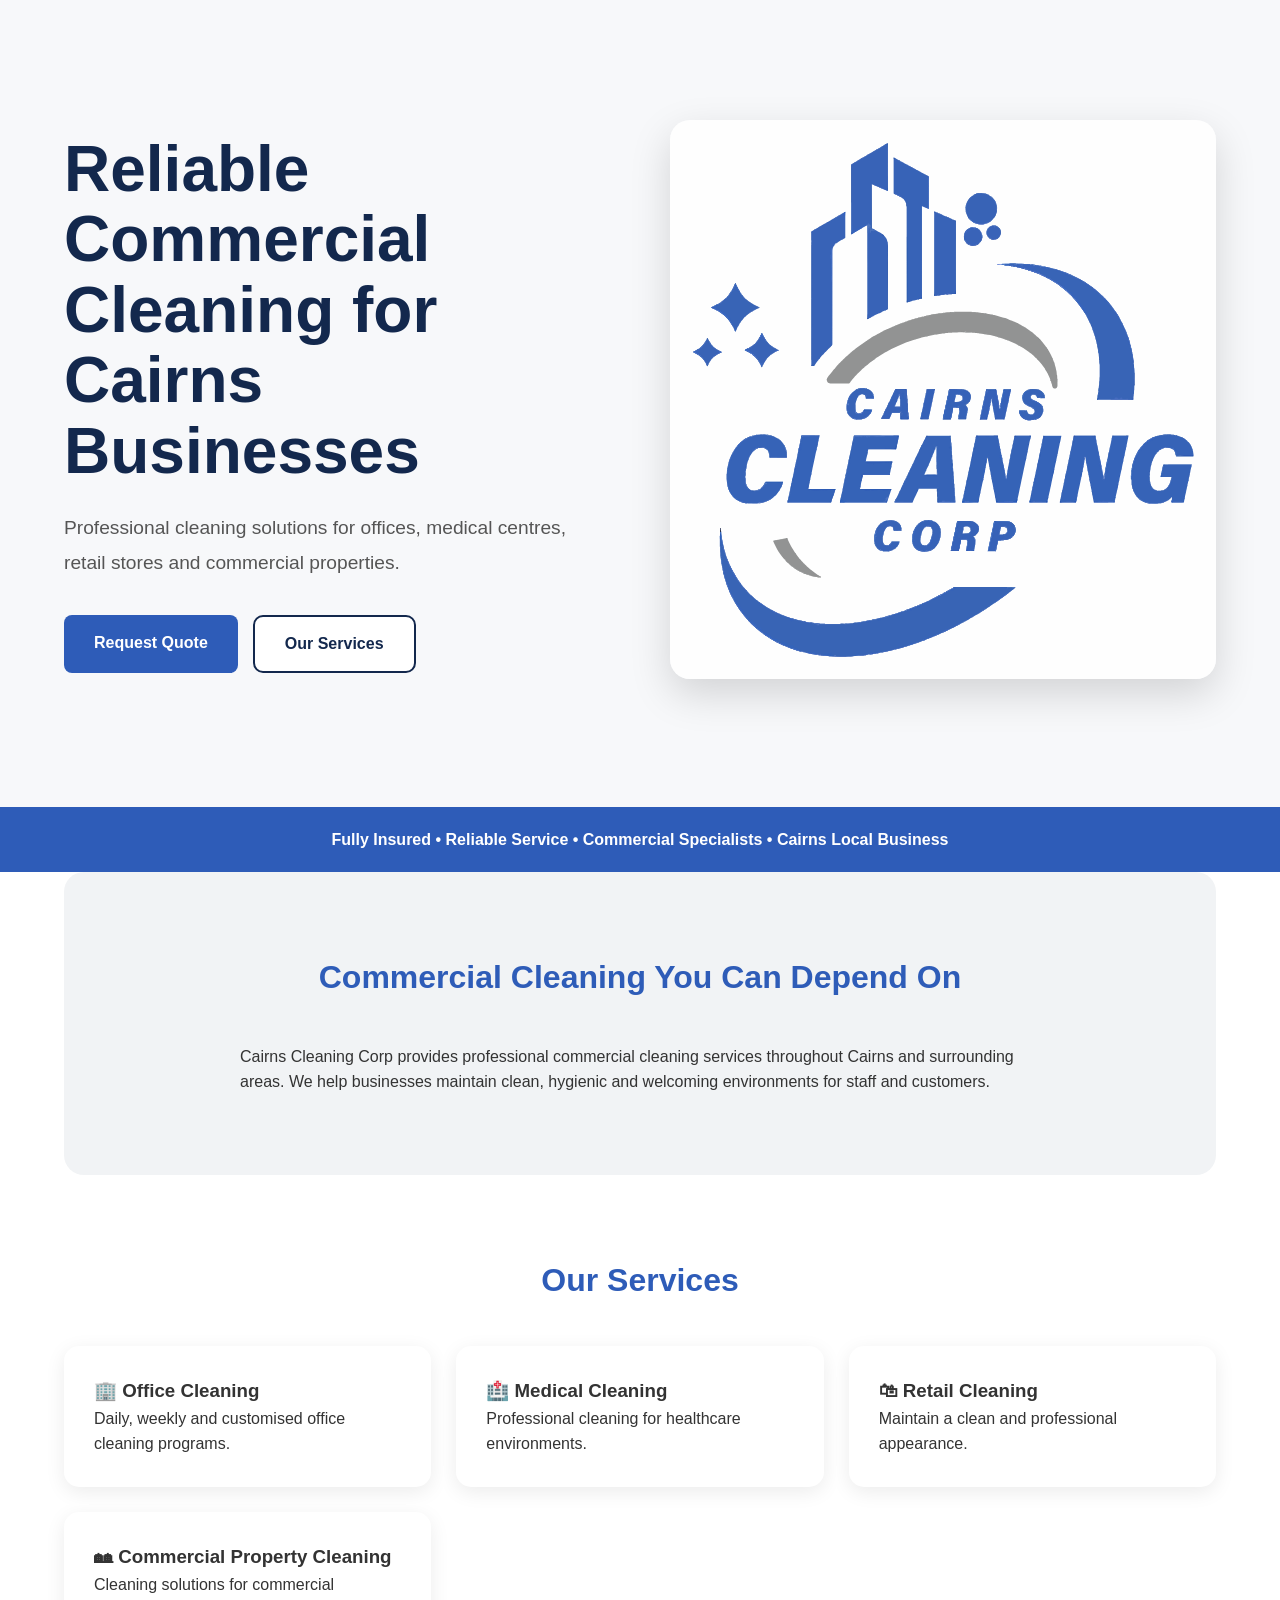
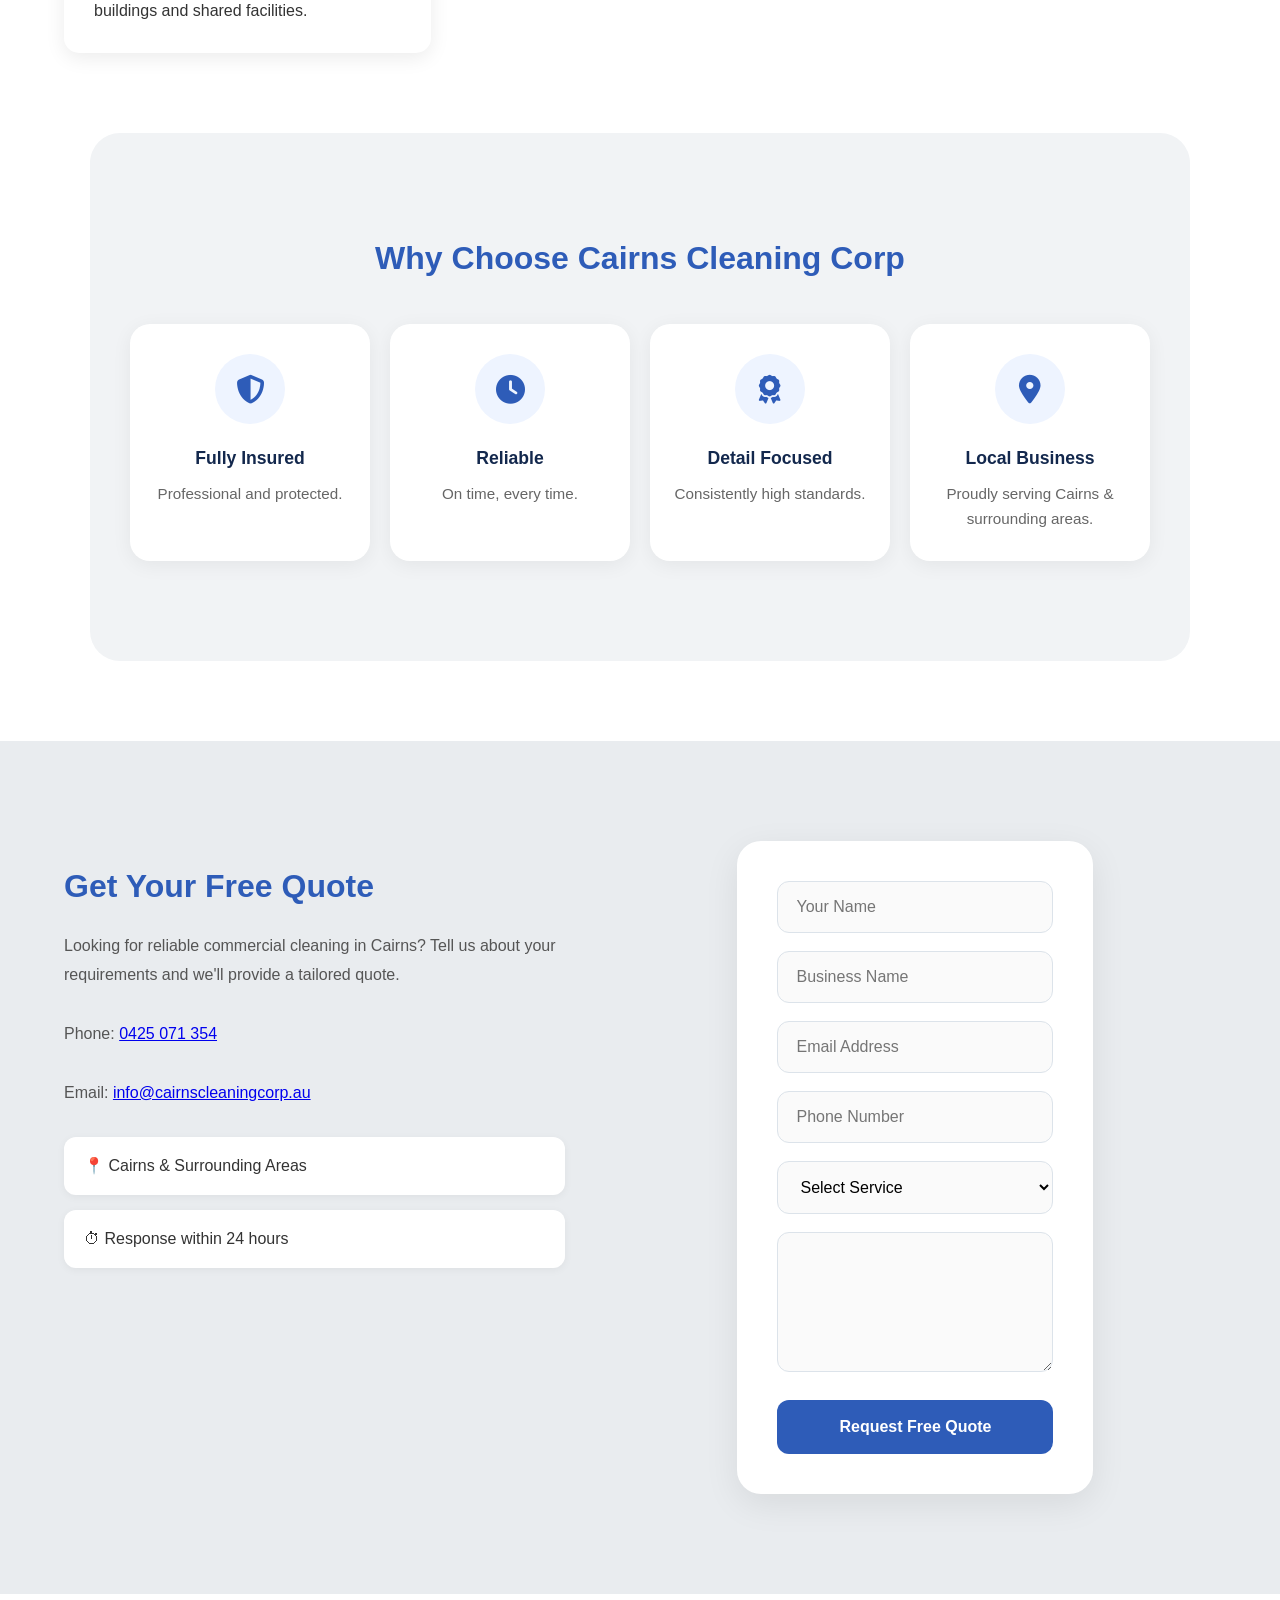
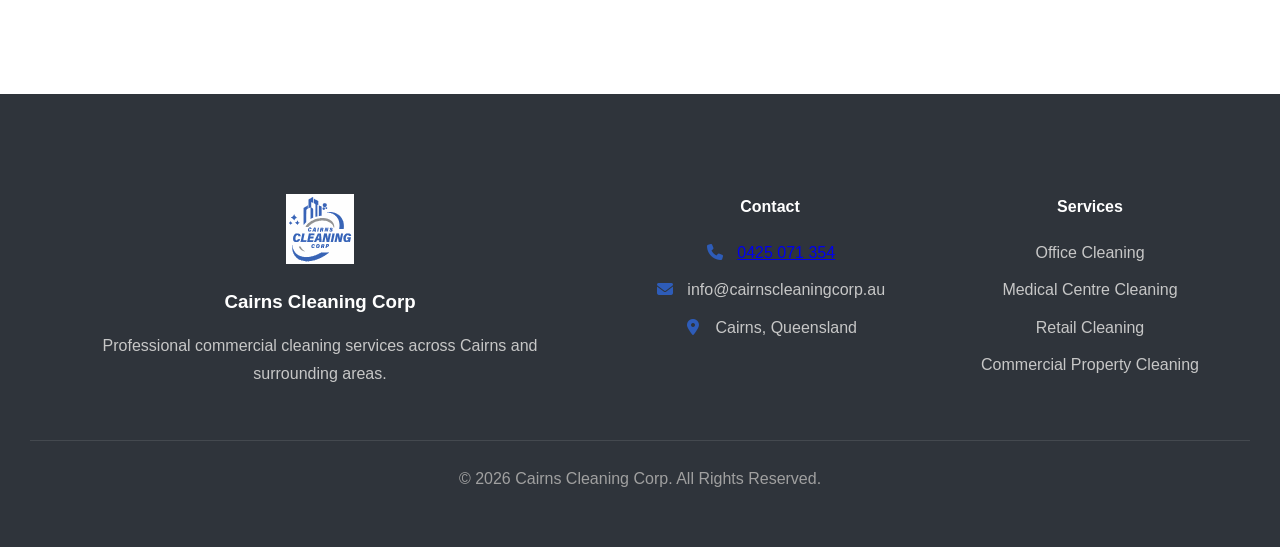
==== commit 2953776d: "Replace static contact info with clickable links Updated contact information to use links for phone " ====
--- a/index.html
+++ b/index.html
@@ -163,13 +163,17 @@
                     tailored quote.
                 </p>
 
-                <div class="contact-item">
-                    📞 0425 071 354
-                </div>
-
-                <div class="contact-item">
-                    ✉️ info@cairnscleaningcorp.au
-                </div>
+               <p>Phone:
+                <a href="tel:0425071354">
+                        0425 071 354
+                </a>
+                </p>
+
+                <p>Email:
+                <a href="mailto:info@cairnscleaningcorp.au">
+                    info@cairnscleaningcorp.au
+                </a>
+                </p>
 
                 <div class="contact-item">
                     📍 Cairns & Surrounding Areas
@@ -253,11 +257,12 @@
 
             <h4>Contact</h4>
 
-           <p>
+       <p>
     <i class="fa-solid fa-phone"></i>
-    0425 071 354
+    <a href="tel:0425071354">
+        0425 071 354
+    </a>
 </p>
-
 <p>
     <i class="fa-solid fa-envelope"></i>
     info@cairnscleaningcorp.au
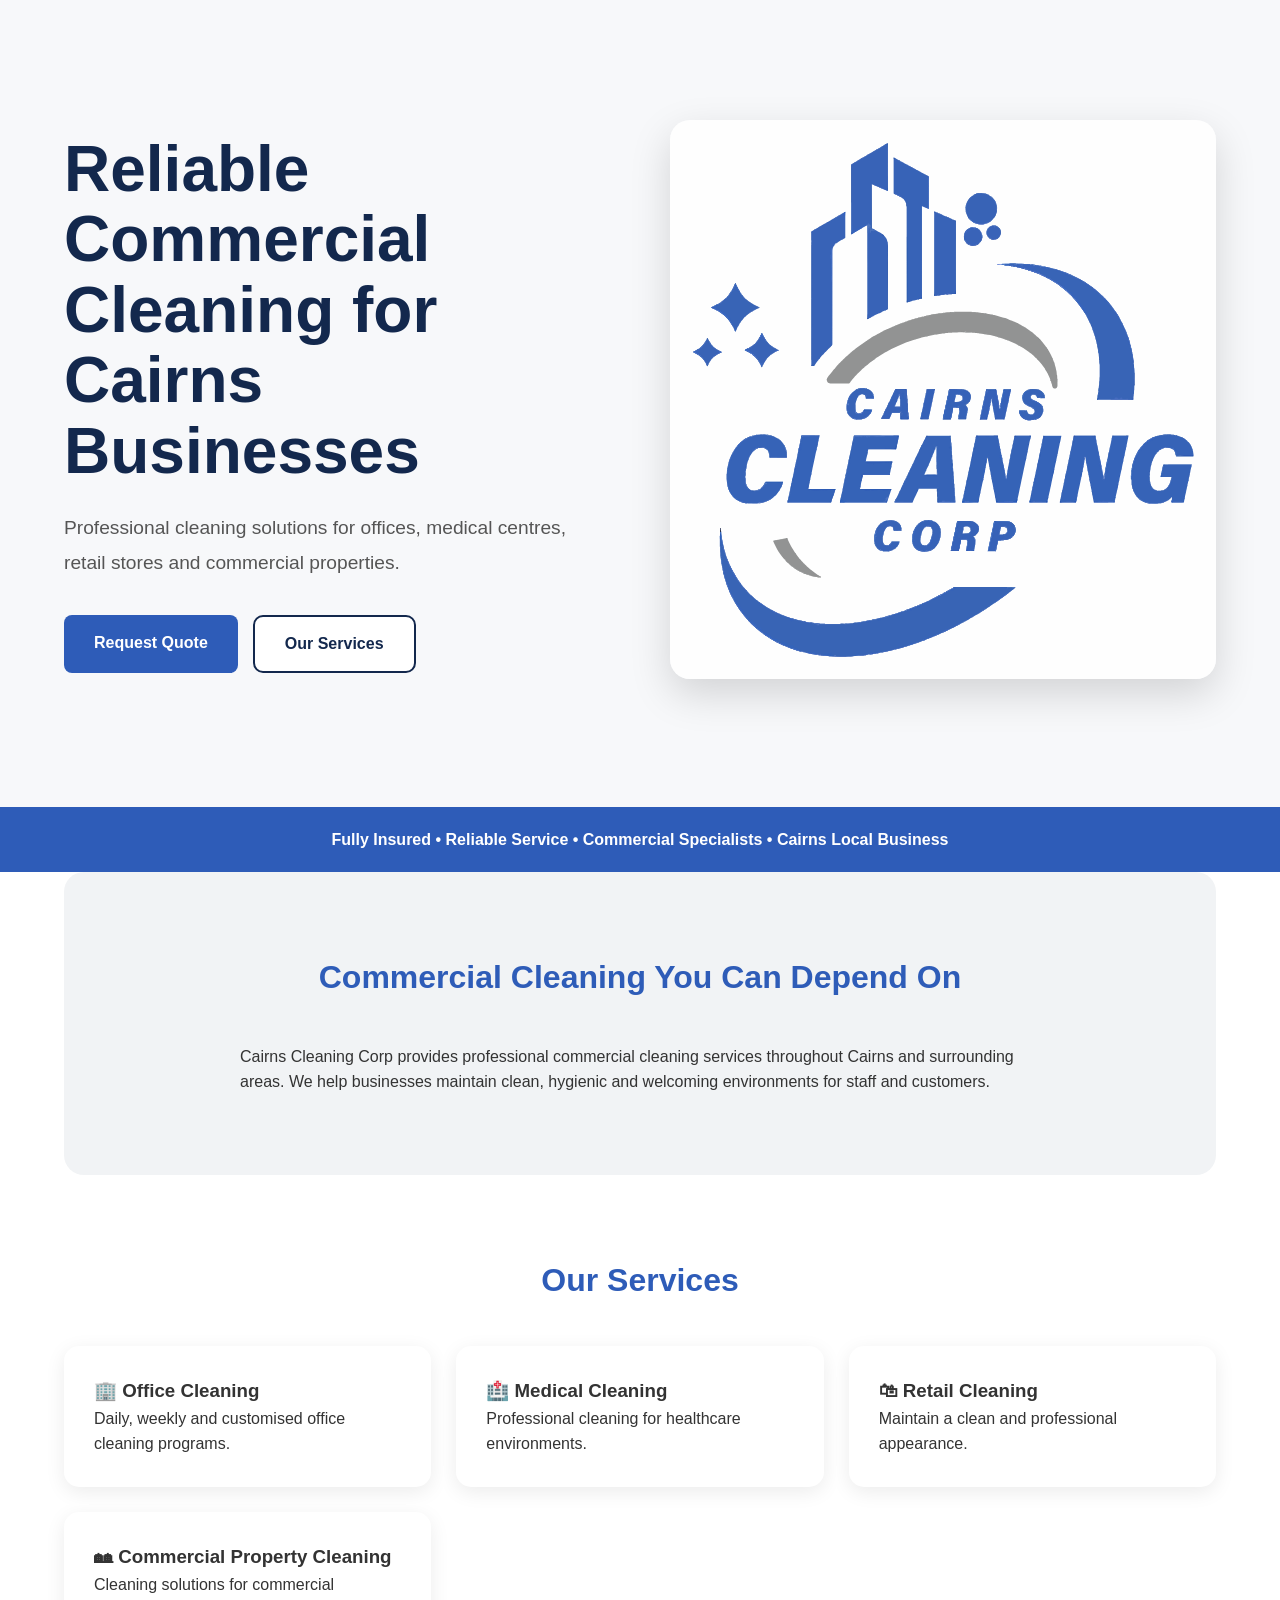
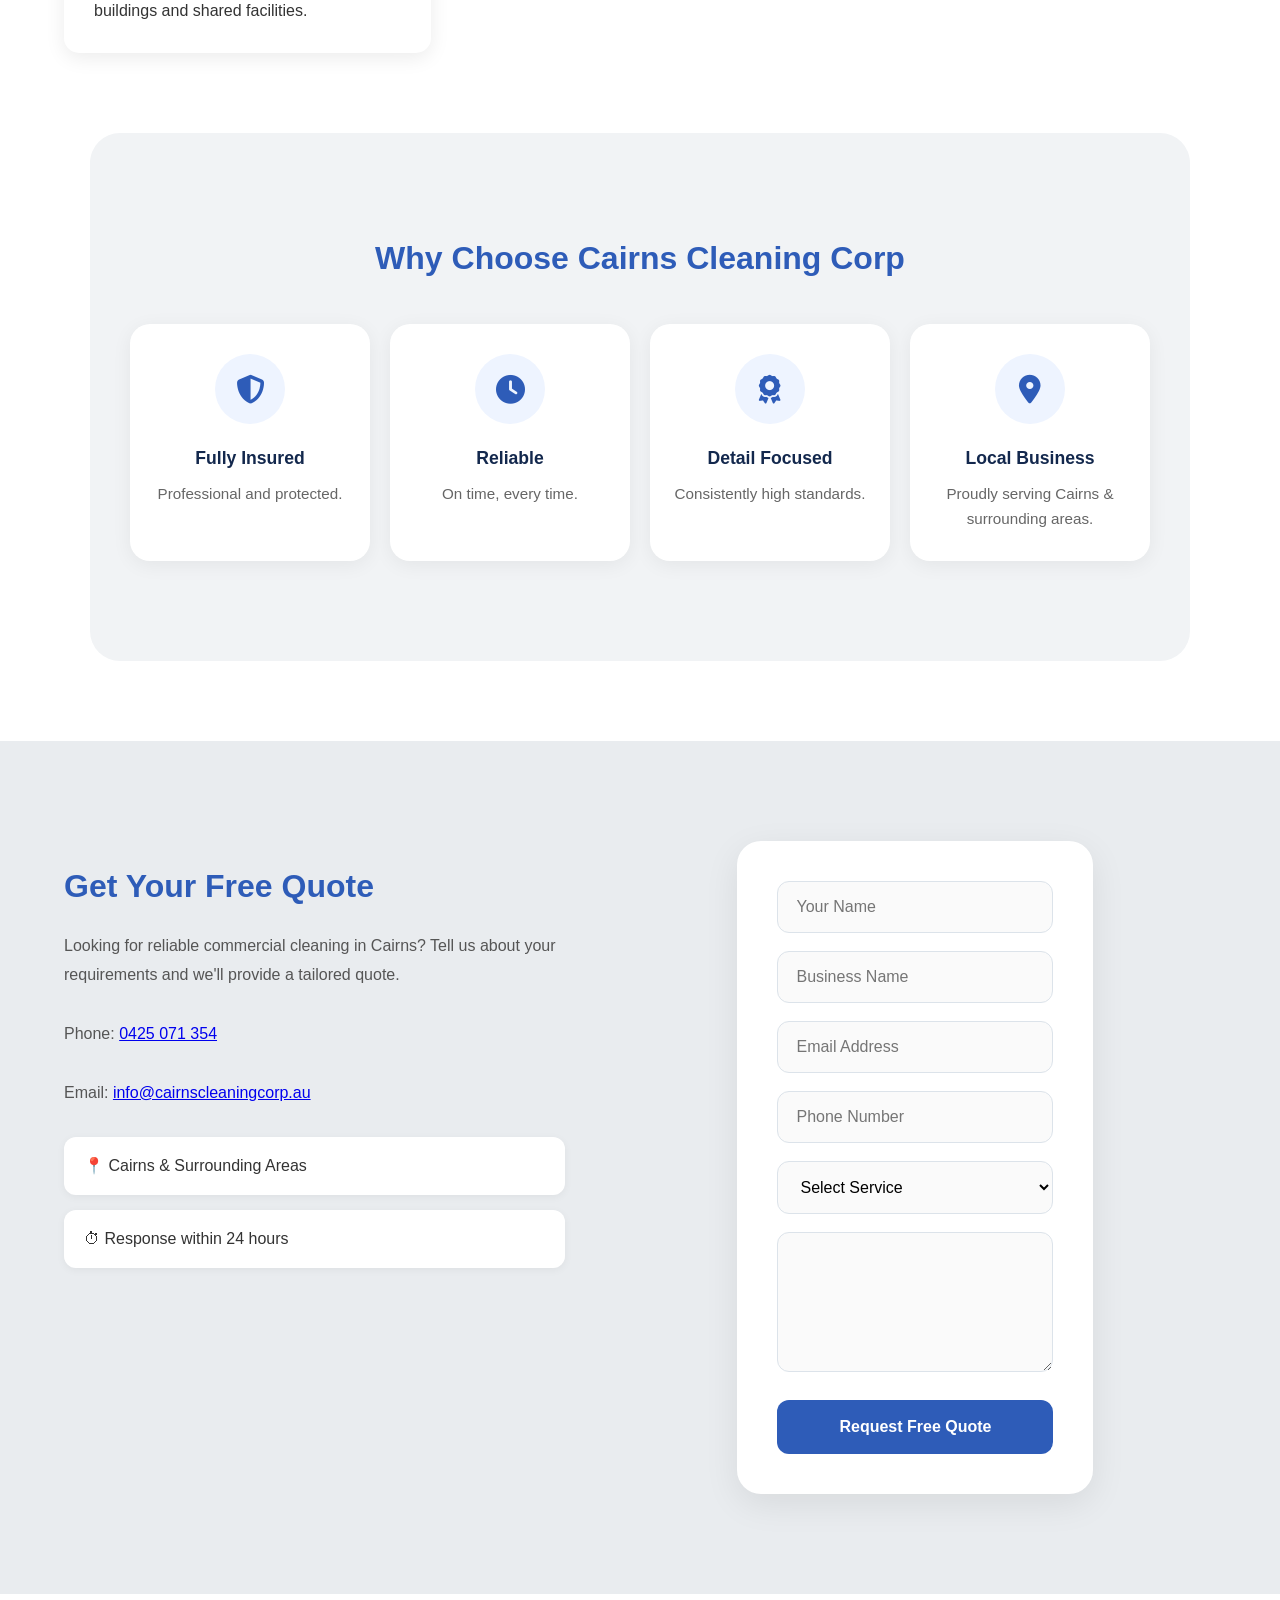
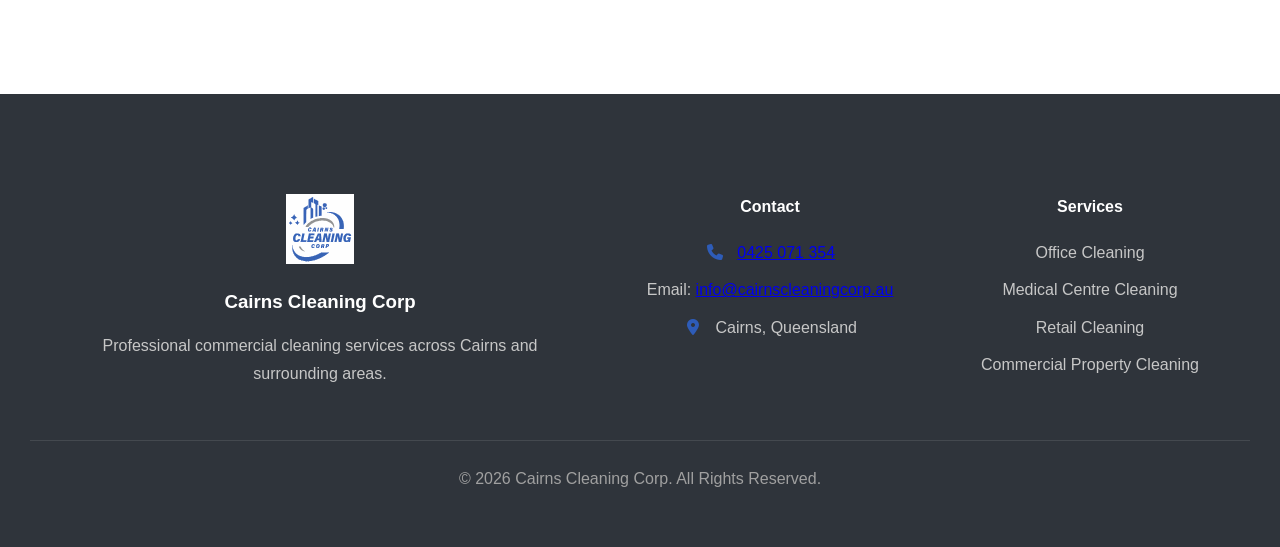
==== commit a47f2cd6: "Add email link to contact information Updated contact information section to include email link." ====
--- a/index.html
+++ b/index.html
@@ -263,11 +263,11 @@
         0425 071 354
     </a>
 </p>
-<p>
-    <i class="fa-solid fa-envelope"></i>
-    info@cairnscleaningcorp.au
-</p>
-
+  <p>Email:
+                <a href="mailto:info@cairnscleaningcorp.au">
+                    info@cairnscleaningcorp.au
+                </a>
+                </p>
 <p>
     <i class="fa-solid fa-location-dot"></i>
     Cairns, Queensland
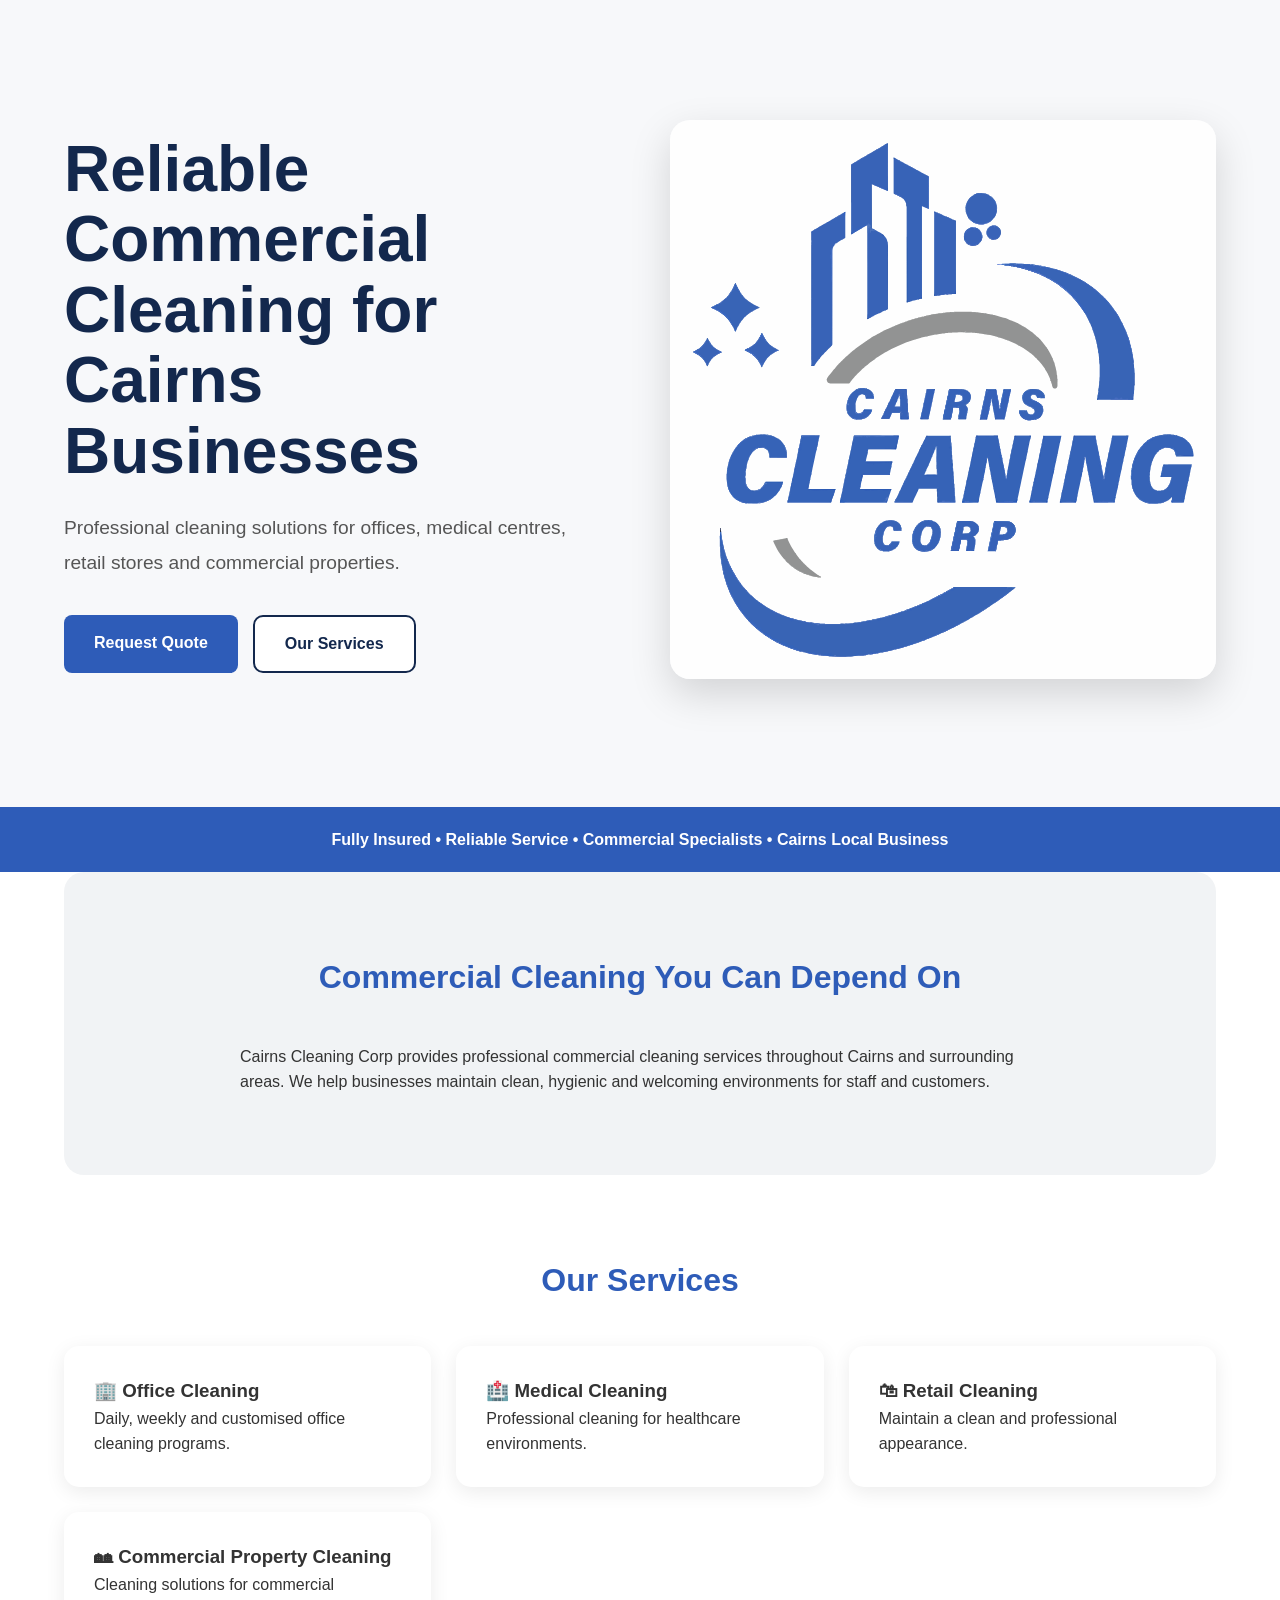
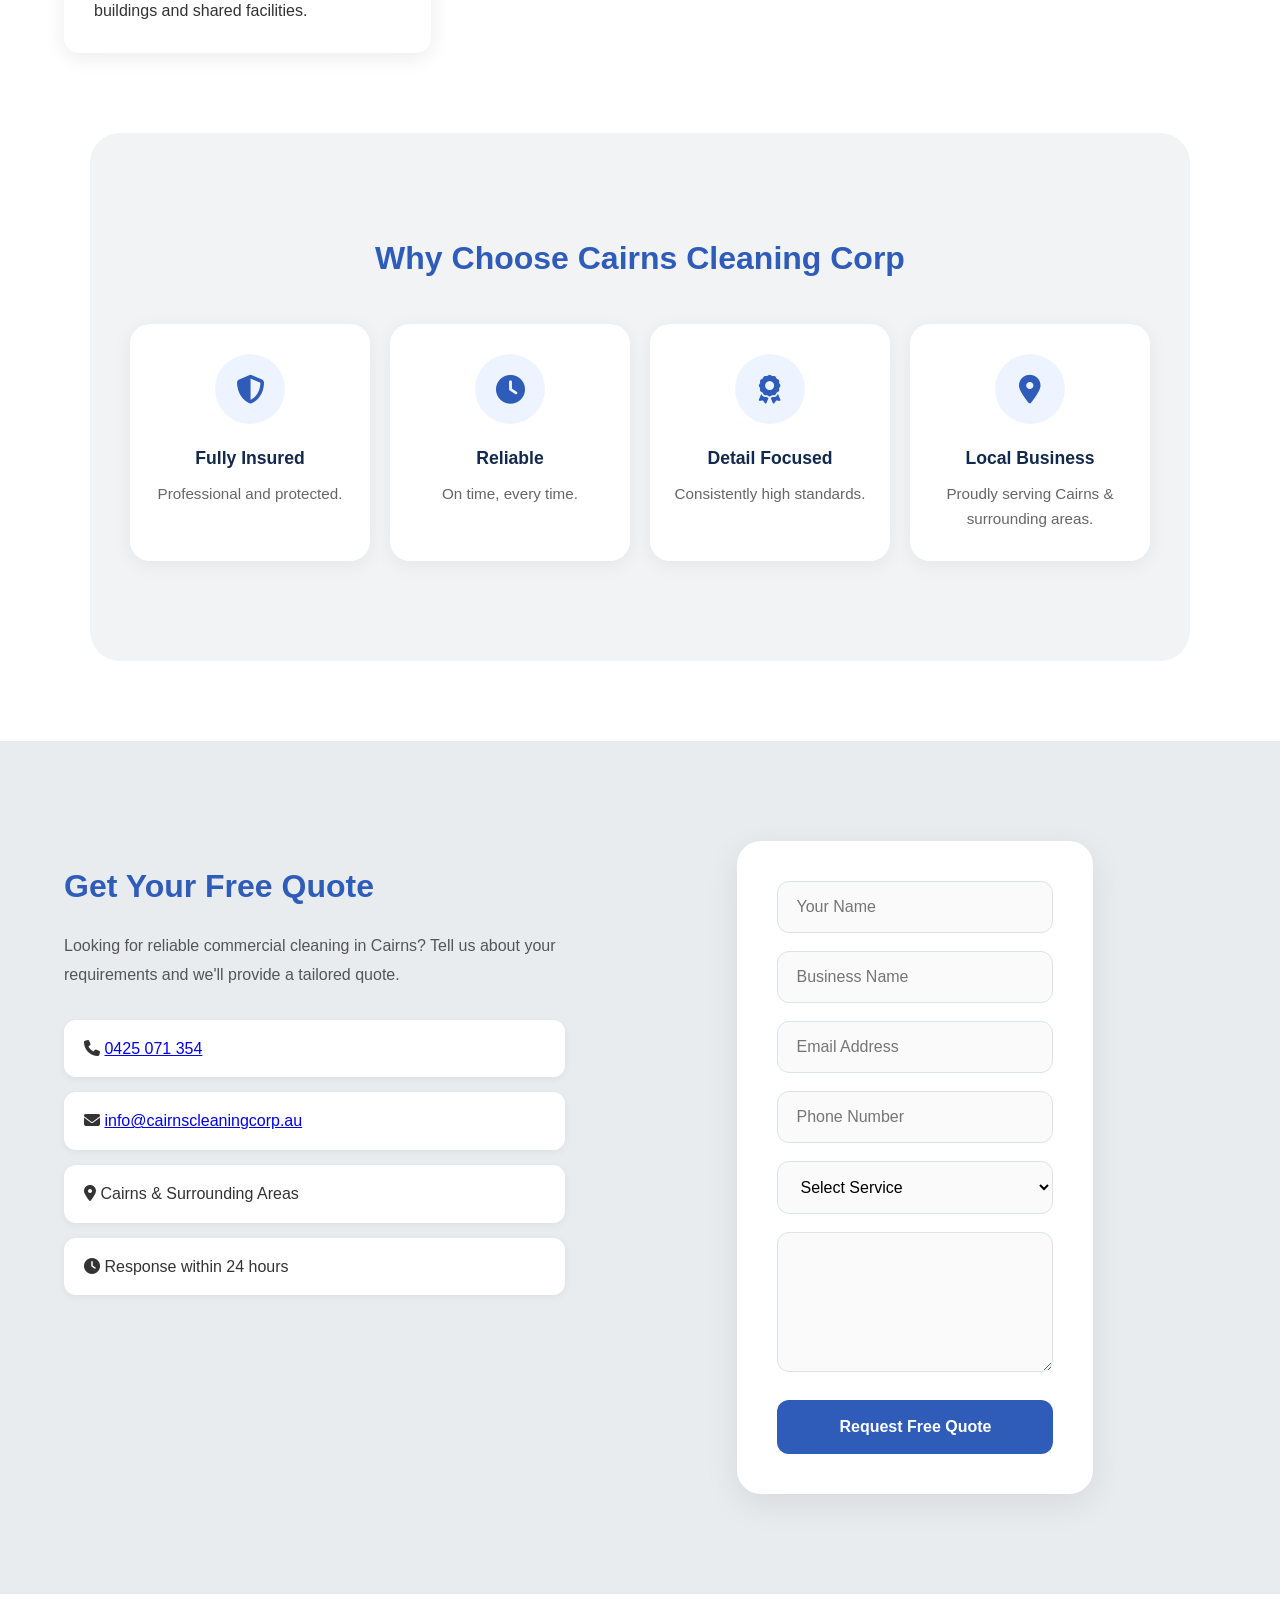
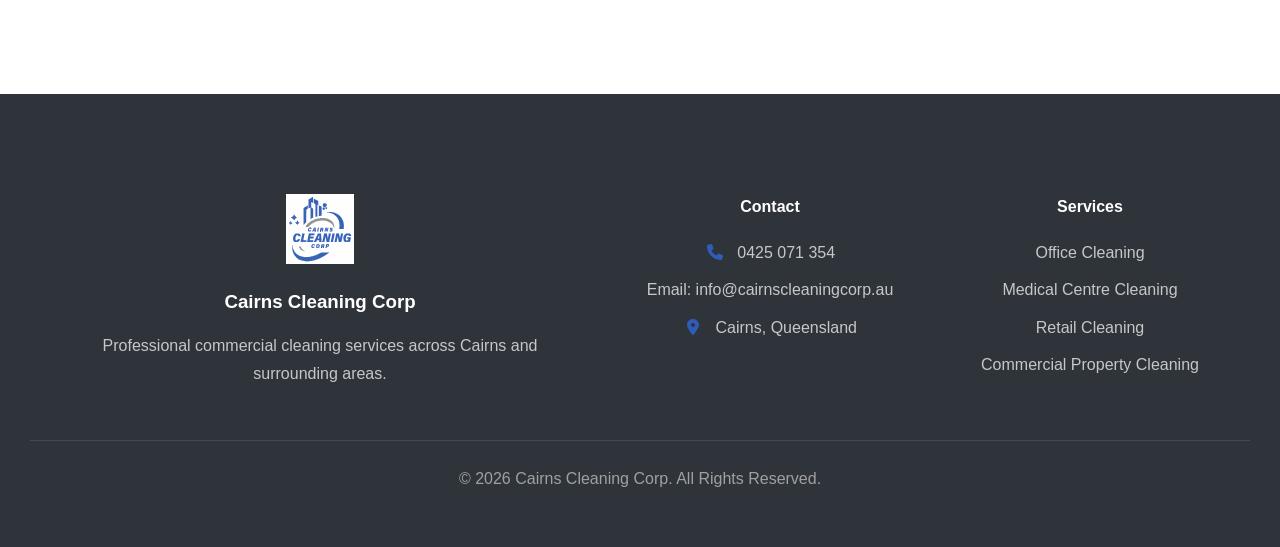
==== commit 0797e53b: "Refactor contact information layout in index.html" ====
--- a/index.html
+++ b/index.html
@@ -163,25 +163,27 @@
                     tailored quote.
                 </p>
 
-               <p>Phone:
-                <a href="tel:0425071354">
-                        0425 071 354
-                </a>
-                </p>
-
-                <p>Email:
-                <a href="mailto:info@cairnscleaningcorp.au">
-                    info@cairnscleaningcorp.au
-                </a>
-                </p>
-
-                <div class="contact-item">
-                    📍 Cairns & Surrounding Areas
-                </div>
-
-                <div class="contact-item">
-                    ⏱ Response within 24 hours
-                </div>
+             <div class="contact-item">
+    <i class="fa-solid fa-phone"></i>
+    <a href="tel:0425071354">0425 071 354</a>
+</div>
+
+<div class="contact-item">
+    <i class="fa-solid fa-envelope"></i>
+    <a href="mailto:info@cairnscleaningcorp.au">
+        info@cairnscleaningcorp.au
+    </a>
+</div>
+
+<div class="contact-item">
+    <i class="fa-solid fa-location-dot"></i>
+    Cairns & Surrounding Areas
+</div>
+
+<div class="contact-item">
+    <i class="fa-solid fa-clock"></i>
+    Response within 24 hours
+</div>
 
             </div>
 
--- a/css/style.css
+++ b/css/style.css
@@ -620,4 +620,13 @@
     width:20px;
     margin-right:8px;
 }
-
+.footer-contact a{
+    color:#c7c7c7;
+    text-decoration:none;
+    transition:.3s;
+}
+
+.footer-contact a:hover{
+    color:#ffffff;
+}
+
